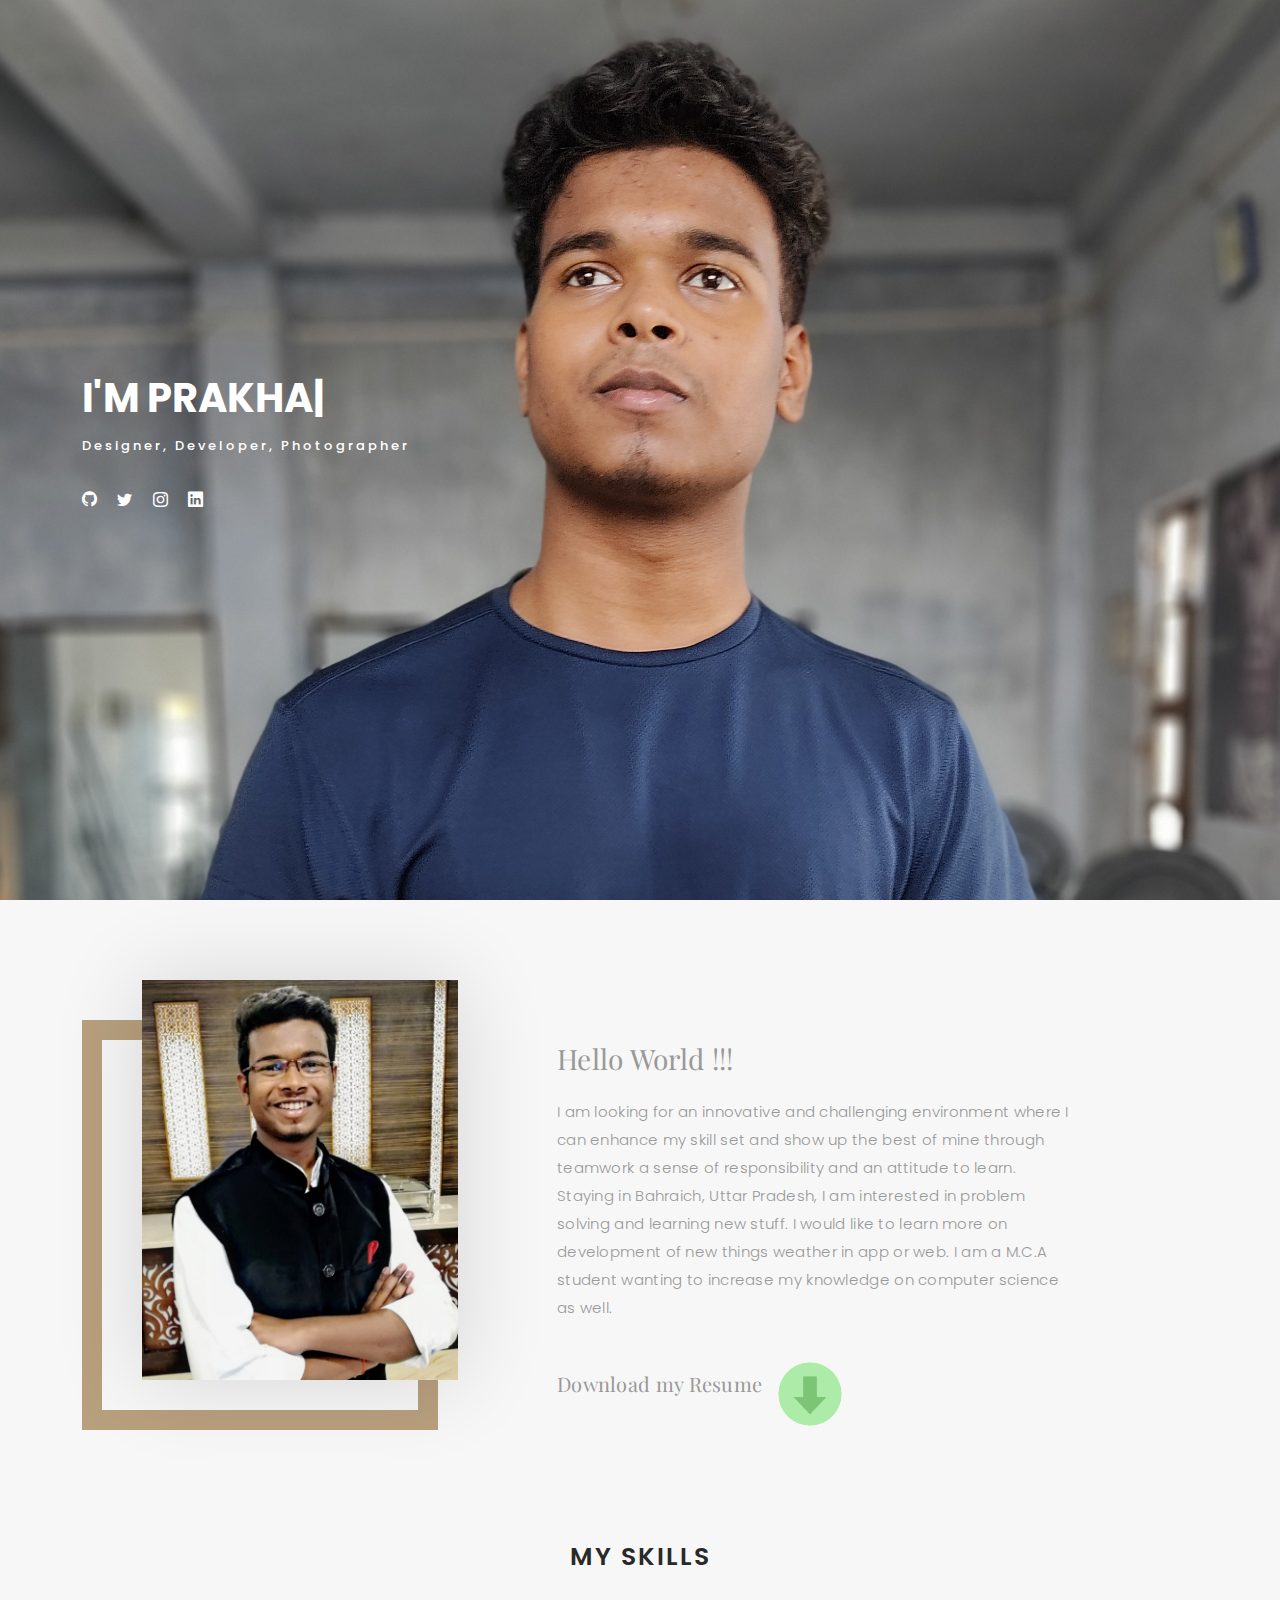
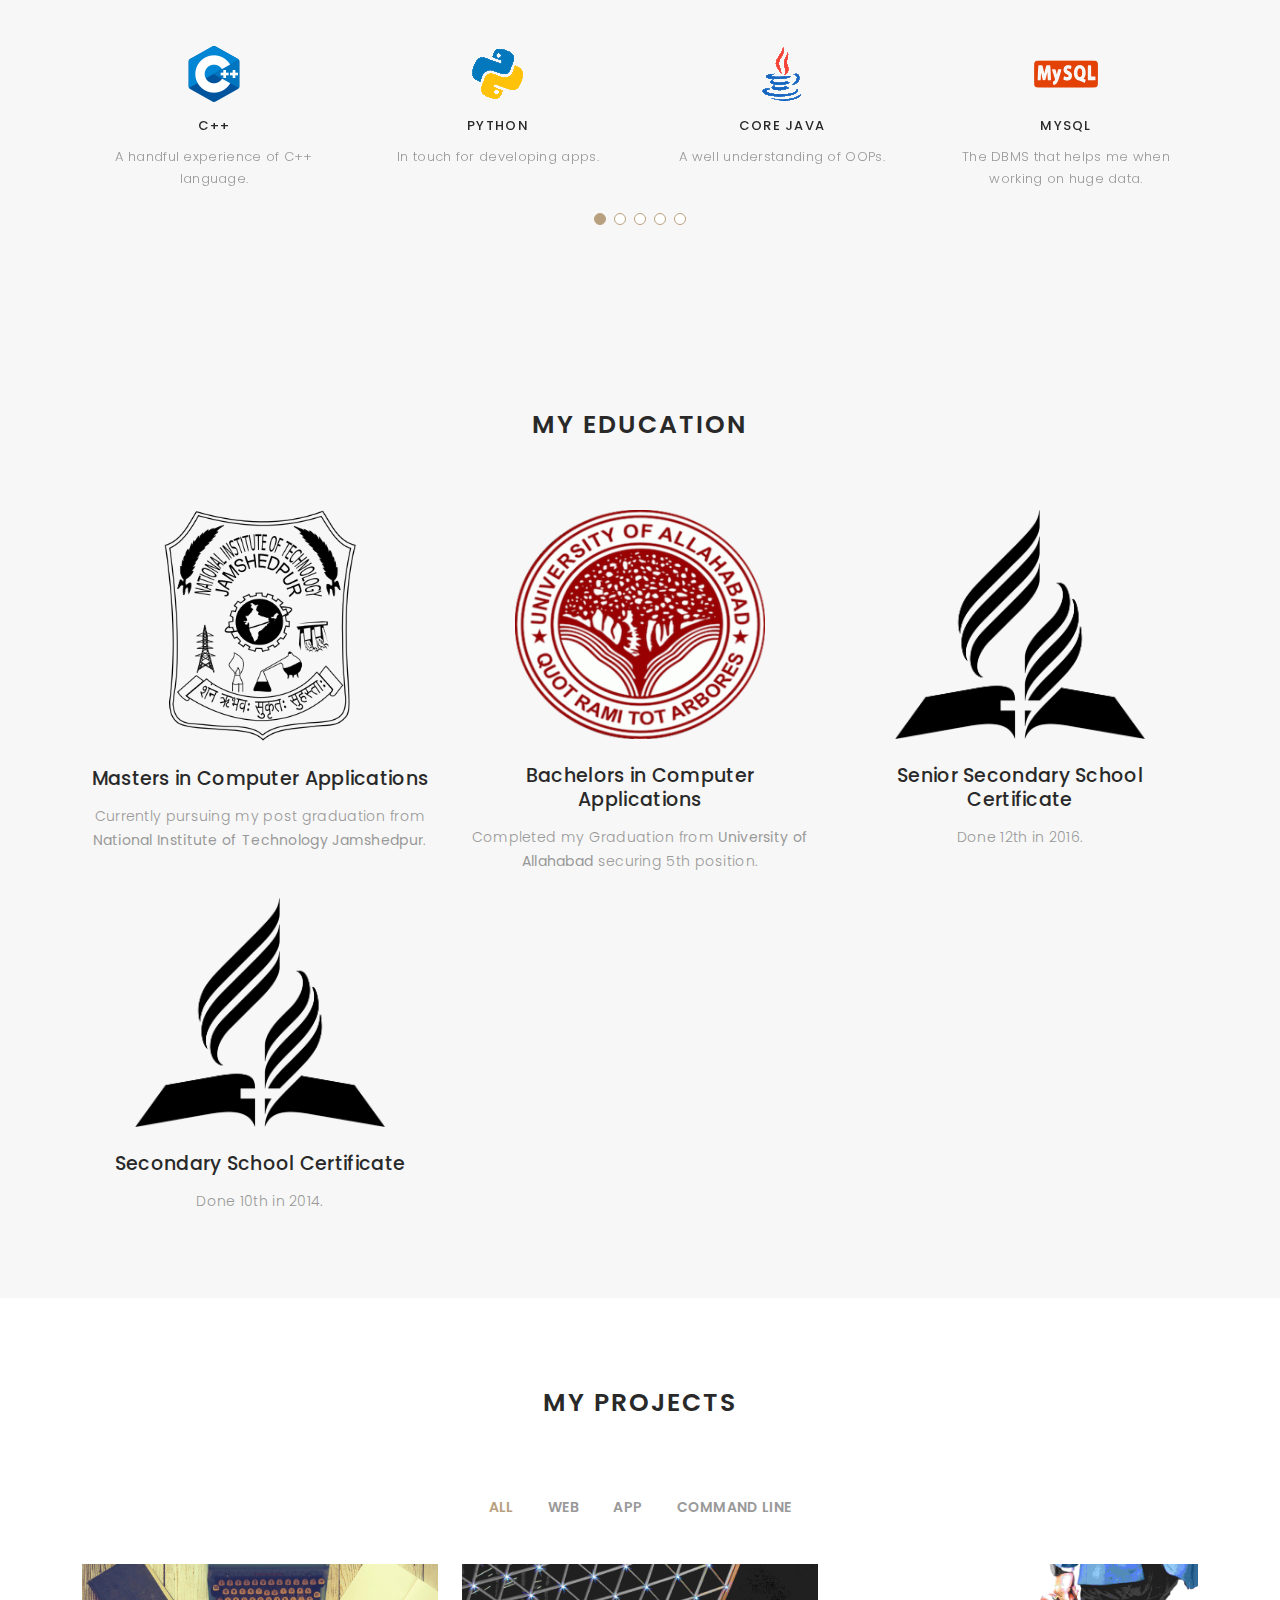
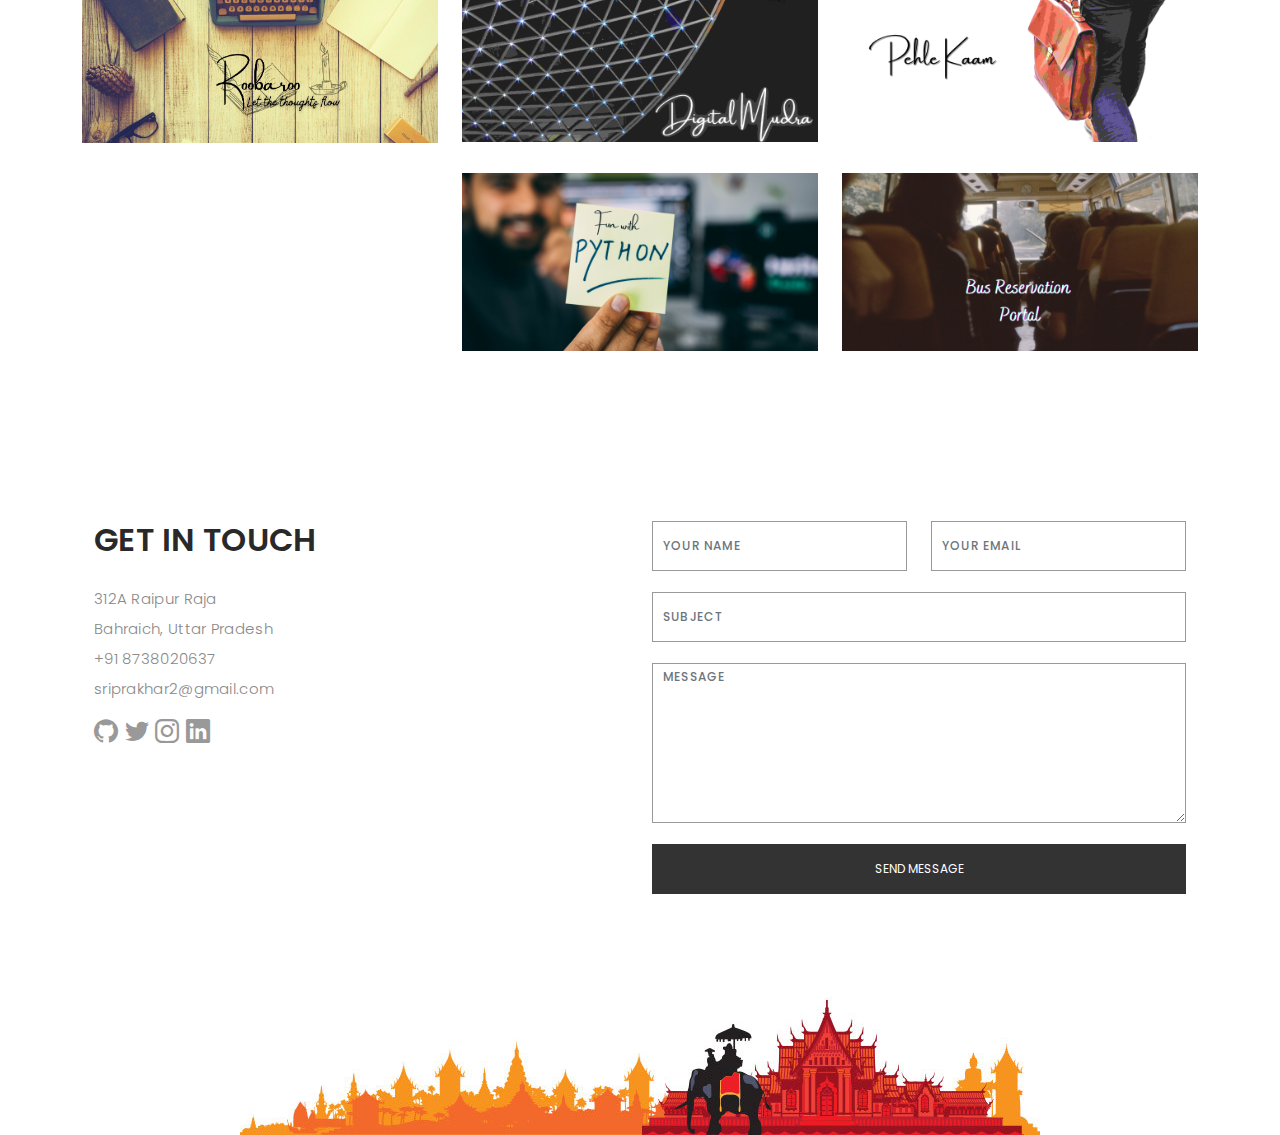
==== docs/index.html @ 26e1d674 "Centered Skills and Education" ====
<!DOCTYPE html>
<html lang="en">

<head>
  <meta charset="utf-8">
  <meta content="width=device-width, initial-scale=1.0" name="viewport">

  <title>amijugjug</title>
  <meta content="" name="description">
  <meta content="" name="keywords">

  <!-- Favicons -->
  <link href="assets/img/home/favicon.png" rel="icon">
  <link href="assets/img/home/apple-touch-icon.png" rel="apple-touch-icon">

  <!-- Google Fonts -->
  <link href="https://fonts.googleapis.com/css?family=Poppins:300,300i,400,400i,500,500i,600,600i,700,700i|Playfair+Display:400,400i,500,500i,600,600i,700,700i,900,900i" rel="stylesheet">

  <!-- Vendor CSS Files -->
  <link href="assets/vendor/bootstrap/css/bootstrap.min.css" rel="stylesheet">
  <link href="assets/vendor/bootstrap-icons/bootstrap-icons.css" rel="stylesheet">
  <link href="assets/vendor/boxicons/css/boxicons.min.css" rel="stylesheet">
  <link href="assets/vendor/glightbox/css/glightbox.min.css" rel="stylesheet">
  <link href="assets/vendor/swiper/swiper-bundle.min.css" rel="stylesheet">

  <!-- Template Main CSS File -->
  <link href="assets/css/style.css" rel="stylesheet">
</head>

<body>

  <!-- ======= Header ======= -->
  <header id="header" class="fixed-top ">
    <div class="container d-flex align-items-center justify-content-between">

      <a href="index.html" class="logo"><img src="assets/img/home/logo.png" alt="" class="img-fluid"></a>
      <!-- Uncomment below if you prefer to use an text logo -->
      <!-- <h1 class="logo"><a href="index.html">Folio</a></h1> -->

      <nav id="navbar" class="navbar">
        <ul>
          <li><a class="nav-link scrollto active" href="#hero">Home</a></li>
          <li><a class="nav-link scrollto" href="#about">About</a></li>
          <li><a class="nav-link  scrollto" href="#journal">Education</a></li>
          <li><a class="nav-link  scrollto" href="#portfolio">Projects</a></li>
          <li><a class="nav-link scrollto" href="#contact">Contact</a></li>
        </ul>
        <i class="bi bi-list mobile-nav-toggle"></i>
      </nav><!-- .navbar -->

    </div>
  </header><!-- End Header -->

  <!-- ======= Hero Section ======= -->
  <div id="hero" class="home">

    <div class="container">
      <div class="hero-content">
        <h1>I'm <span class="typed" data-typed-items="Prakhar,A Designer,A Developer,A Photographer,A Proud Indian"></span></h1>
        <p>Designer, Developer, Photographer</p>

        <ul class="list-unstyled list-social">
          <li><a href="https://github.com/amijugjug"><i class="bi bi-github"></i></a></li>
          <li><a href="https://twitter.com/amijugjug"><i class="bi bi-twitter"></i></a></li>
          <li><a href="https://www.instagram.com/amijugjug/"><i class="bi bi-instagram"></i></a></li>
          <li><a href="https://www.linkedin.com/in/amijugjug/"><i class="bi bi-linkedin"></i></a></li>
        </ul>
      </div>
    </div>
  </div><!-- End Hero -->

  <main id="main">

    <!-- ======= About Section ======= -->
    <div id="about" class="paddsection">
      <div class="container">
        <div class="row justify-content-between">

          <div class="col-lg-4 ">
            <div class="div-img-bg">
              <div class="about-img">
                <img src="assets/img/home/me.jpg" class="img-responsive" alt="me">
              </div>
            </div>
          </div>

          <div class="col-lg-7">
            <div class="about-descr">
              <p class="p-heading">Hello World !!!</p>
              <p class="separator">I am looking for an innovative and challenging environment where I can enhance my skill set and show up the best of mine through teamwork a sense of responsibility and an attitude to learn. Staying in Bahraich, Uttar Pradesh, I am interested in problem solving and learning new stuff. I would like to learn more on development of new things weather in app or web. I am a M.C.A student wanting to increase my knowledge on computer science as well.</p>

              <p class="p-heading" style="font-size: 20px;">
                Download my Resume<img id="dwnld-img" onclick="changeImage()" src="assets/img/home/dwnld.png">
              </p>

            </div>

          </div>

        </div>
      </div>
    </div><!-- End About Section -->

    <!-- ======= Services Section ======= -->
    <div id="services">
      <div class="container">
        <div class="container">
        <div class="section-title text-center">
          <h2>My Skills</h2>
        </div>
      </div>

        <div class="services-slider swiper-container" data-aos="fade-up" data-aos-delay="100">
          <div class="swiper-wrapper">

            <div class="swiper-slide text-center">
              <div class="services-block" >
                <img src="assets/img/techstack/C++.png">
                <span>C++</span>
                <p class="separator">A handful experience of C++ language.</p>
              </div>
            </div><!-- End testimonial item -->

            <div class="swiper-slide text-center">
              <div class="services-block">
                <img src="assets/img/techstack/python.gif">
                <span>Python</span>
                <p class="separator">In touch for developing apps.</p>
              </div>
            </div><!-- End testimonial item -->

            <div class="swiper-slide text-center">
              <div class="services-block">
                <img src="assets/img/techstack/java.gif">
                <span>Core Java</span>
                <p class="separator">A well understanding of OOPs.</p>
              </div>
            </div><!-- End testimonial item -->

            <div class="swiper-slide text-center">
              <div class="services-block">
                <img src="assets/img/techstack/mysql.gif">
                <span>MySQL</span>
                <p class="separator">The DBMS that helps me when working on huge data.</p>
              </div>
            </div><!-- End testimonial item -->

            <div class="swiper-slide text-center">
              <div class="services-block">
                <img src="assets/img/techstack/js.gif">
                <span>JavaScript</span>
                <p class="separator">Currently learning this beast.</p>
              </div>
            </div><!-- End testimonial item -->

          </div>
          <div class="swiper-pagination"></div>
        </div>

      </div>

    </div><!-- End Services Section -->

<!-- ======= Education Section ======= -->
    <div id="journal" class="text-center paddsection">

      <div class="container">
        <div class="section-title text-center">
          <h2>My Education</h2>
        </div>
      </div>

      <div class="container">
        <div class="journal-block">
          <div class="row">

            <div class="col-lg-4 col-md-6">
              <div class="journal-info">
                <img src="assets/img/education/jsr.png" class="img-fluid" alt="img">
                <div class="journal-txt">
                  <h4>Masters in Computer Applications</h4>
                  <p class="separator">Currently pursuing my post graduation from <strong>National Institute of Technology Jamshedpur</strong>.
                  </p>
                </div>
              </div>
            </div>

            <div class="col-lg-4 col-md-6">
              <div class="journal-info">
                <img src="assets/img/education/au.png" class="img-fluid" alt="img">
                <div class="journal-txt">
                  <h4>Bachelors in Computer Applications</h4>
                  <p class="separator">Completed my Graduation from <strong>University of Allahabad</strong> securing 5th position.
                  </p>
                </div>
              </div>
            </div>

            <div class="col-lg-4 col-md-6">
              <div class="journal-info">
                <img src="assets/img/education/sda.png" class="img-fluid" alt="img">
                <div class="journal-txt">
                  <h4>Senior Secondary School Certificate</h4>
                  <p class="separator">Done 12th in 2016.
                  </p>
                </div>
              </div>
            </div>

            <div class="col-lg-4 col-md-6">
              <div class="journal-info">
                <img src="assets/img/education/sda.png" class="img-fluid" alt="img">
                <div class="journal-txt">
                  <h4>Secondary School Certificate</h4>
                  <p class="separator">Done 10th in 2014.
                  </p>
                </div>
              </div>
            </div>

          </div>
        </div>
      </div>

    </div>
  <!-- End Education Section -->

    <!-- ======= Projects Section ======= -->
    <div id="portfolio" class="paddsection">

      <div class="container">
        <div class="section-title text-center">
          <h2>My Projects</h2>
        </div>
      </div>

      <div class="container">

        <div class="row">
          <div class="col-lg-12 d-flex justify-content-center">
            <ul id="portfolio-flters">
              <li data-filter="*" class="filter-active">All</li>
              <li data-filter=".filter-web">Web</li>
              <li data-filter=".filter-app">App</li>
              <li data-filter=".filter-cmd">Command Line</li>
            </ul>
          </div>
        </div>

        <div class="row portfolio-container">

          <div class="col-lg-4 col-md-6 portfolio-item filter-web">
            <img src="assets/img/portfolio/roobaroo.jpg" class="img-fluid" alt="">
            <div class="portfolio-info">
              <h4>Roobaroo-A Blog Website</h4>
              <p>Web</p>
              <a href="assets/img/portfolio/roobaroo.jpg" data-gallery="portfolioGallery" class="portfolio-lightbox preview-link" title="App 1"><i class="bx bx-plus"></i></a>
              <a href="https://github.com/amijugjug/Roobaroo" class="details-link" title="More Details"><i class="bx bx-link"></i></a>
            </div>
          </div>

          <div class="col-lg-4 col-md-6 portfolio-item filter-web">
            <img src="assets/img/portfolio/digitalmudra.jpg" class="img-fluid" alt="">
            <div class="portfolio-info">
              <h4>BlockChain & Cryptocurrency Networks</h4>
              <p>Web</p>
              <a href="assets/img/portfolio/digitalmudra.jpg" data-gallery="portfolioGallery" class="portfolio-lightbox preview-link" title="Web 3"><i class="bx bx-plus"></i></a>
              <a href="https://github.com/amijugjug/Blockchain-Crypto-Full-Stack" class="details-link" title="More Details"><i class="bx bx-link"></i></a>
            </div>
          </div>

          <div class="col-lg-4 col-md-6 portfolio-item filter-app">
            <img src="assets/img/portfolio/pehlekaam.jpg" class="img-fluid" alt="">
            <div class="portfolio-info">
              <h4>Pehle Kaam-A Website Blocker</h4>
              <p>App</p>
              <a href="assets/img/portfolio/pehlekaam.jpg" data-gallery="portfolioGallery" class="portfolio-lightbox preview-link" title="App 2"><i class="bx bx-plus"></i></a>
              <a href="https://github.com/amijugjug/Pehle_kaam" class="details-link" title="More Details"><i class="bx bx-link"></i></a>
            </div>
          </div>

          <div class="col-lg-4 col-md-6 portfolio-item filter-app">
            <img src="assets/img/portfolio/mausam.jpg" class="img-fluid" alt="">
            <div class="portfolio-info">
              <h4>Mausam- A Weather Predction App</h4>
              <p>App</p>
              <a href="assets/img/portfolio/mausam.jpg" data-gallery="portfolioGallery" class="portfolio-lightbox preview-link" title="Card 2"><i class="bx bx-plus"></i></a>
              <a href="https://github.com/amijugjug/Weather-Prediction-App" class="details-link" title="More Details"><i class="bx bx-link"></i></a>
            </div>
          </div>

          <div class="col-lg-4 col-md-6 portfolio-item filter-app">
            <img src="assets/img/portfolio/python.jpg" class="img-fluid" alt="">
            <div class="portfolio-info">
              <h4>Python fun projects</h4>
              <p>App</p>
              <a href="assets/img/portfolio/python.jpg" data-gallery="portfolioGallery" class="portfolio-lightbox preview-link" title="Web 2"><i class="bx bx-plus"></i></a>
              <a href="https://github.com/amijugjug/Fun-with-Python" class="details-link" title="More Details"><i class="bx bx-link"></i></a>
            </div>
          </div>

          <div class="col-lg-4 col-md-6 portfolio-item filter-cmd">
            <img src="assets/img/portfolio/portal.jpg" class="img-fluid" alt="">
            <div class="portfolio-info">
              <h4>Bus Reservation Portal - A prototype</h4>
              <p>Command</p>
              <a href="assets/img/portfolio/portal.jpg" data-gallery="portfolioGallery" class="portfolio-lightbox preview-link" title="App 3"><i class="bx bx-plus"></i></a>
              <a href="https://github.com/amijugjug/BUS-RESERVATION-SYSTEM-USING-CPP-STL" class="details-link" title="More Details"><i class="bx bx-link"></i></a>
            </div>
          </div>

       </div>

      </div>

    </div><!-- End Projects Section -->

    

  <!-- ======= Contact Section ======= -->
    <div id="contact" class="paddsection container ">
      <div class="container">
        <div class="contact-block1">
          <div class="row">
            <div class="col-lg-6">
              <div class="contact-contact">
                <h2 class="mb-30">GET IN TOUCH</h2>
                <ul class="contact-details">
                  <li><span>312A Raipur Raja</span></li>
                  <li><span>Bahraich, Uttar Pradesh</span></li>
                  <li><span>+91 8738020637</span></li>
                  <li><span>sriprakhar2@gmail.com</span></li>
                </ul>
              </div>
              <div id="footer">
                    <div class="socials-media">
                      <ul class="list-unstyled">
                        <li><a href="https://github.com/amijugjug"><i class="bi bi-github"></i></a></li>
                        <li><a href="https://twitter.com/amijugjug"><i class="bi bi-twitter"></i></a></li>
                        <li><a href="https://www.instagram.com/amijugjug/"><i class="bi bi-instagram"></i></a></li>
                        <li><a href="https://www.linkedin.com/in/amijugjug/"><i class="bi bi-linkedin"></i></a></li>
                      </ul>
                  </div>
              </div>  
            </div>
            <div class="col-lg-6">
              <form action="https://formspree.io/f/moqynkjj" method="post" role="form" class="php-email-form">
                <div class="row gy-3">

                  <div class="col-lg-6">
                    <div class="form-group contact-block1">
                      <input type="text" name="name" class="form-control" id="name" placeholder="Your Name" required>
                    </div>
                  </div>

                  <div class="col-lg-6">
                    <div class="form-group">
                      <input type="email" class="form-control" name="email" id="email" placeholder="Your Email" required>
                    </div>
                  </div>

                  <div class="col-lg-12">
                    <div class="form-group">
                      <input type="text" class="form-control" name="subject" id="subject" placeholder="Subject" required>
                    </div>
                  </div>

                  <div class="col-lg-12">
                    <div class="form-group">
                      <textarea class="form-control" name="message" placeholder="Message" required></textarea>
                    </div>
                  </div>

                  <div class="col-lg-12">
                    <div class="loading">Loading</div>
                    <div class="error-message"></div>
                    <div class="sent-message">Your message has been sent. Thank you!</div>
                  </div>

                  <div class="mt-0">
                    <input type="submit" class="btn btn-defeault btn-send" value="Send message">
                  </div>
                </div>
              </form>
            </div>
          </div>
        </div>
      </div>
    </div>
  <!-- End Contact Section -->

  </main><!-- End #main -->

  <!-- ======= Footer ======= -->
  <div class="">
    <img style="display: block; margin-left: auto; margin-right: auto; position:relative;" class="img-fluid " src="assets/img/home/foot.jpg">
  </div>
  <!-- End Footer -->

  <a href="#" class="back-to-top d-flex align-items-center justify-content-center"><i class="bi bi-arrow-up-short"></i></a>

  <!-- Vendor JS Files -->
  <script src="assets/vendor/bootstrap/js/bootstrap.bundle.min.js"></script>
  <script src="assets/vendor/glightbox/js/glightbox.min.js"></script>
  <script src="assets/vendor/isotope-layout/isotope.pkgd.min.js"></script>
  <script src="assets/vendor/php-email-form/validate.js"></script>
  <script src="assets/vendor/swiper/swiper-bundle.min.js"></script>
  <script src="assets/vendor/typed.js/typed.min.js"></script>

  <!-- Template Main JS File -->
  <script src="assets/js/main.js"></script>

</body>

</html>
---- docs/assets/css/style.css ----
/*------------------------------------------------------------
# General
--------------------------------------------------------------*/
body {
  background: #ffffff;
  color: #898989;
  font-family: 'Poppins', helvetica;
  font-size: 15px;
  font-weight: 300;
  line-height: 20px;
  letter-spacing: 0.02em;
  overflow-x: hidden;
  margin: 0 auto;
  padding: 0;
  box-sizing: border-box;
}

h1, h2, h3, h4, h5, h6 {
  margin: 0;
}

h2 {
  color: #292929;
  font-weight: 600;
}

h4 {
  color: #292929;
  font-size: 14px;
  font-weight: 600;
}

a {
  color: #292929;
  text-decoration: none !important;
  transition: all 0.5s ease-in-out 0s;
}

a:hover {
  transition: all 0.5s ease-in-out 0s;
}

p {
  margin: 25px 0;
  padding: 0;
  font-size: 15px;
  color: #999999;
  line-height: 28px;
}

::-moz-selection {
  background: #b8a07e;
  color: #fff;
}

::selection {
  background: #b8a07e;
  color: #fff;
}

.btn {
  background: #333;
  border: medium none;
  border-radius: 0;
  color: #fff;
  font-size: 12px;
  height: 50px;
  line-height: 50px;
  padding: 0 30px;
  text-transform: uppercase;
}

.btn:hover, .btn:focus {
  color: #fff;
}

.padDiv {
  padding: 30px 20px;
}

.section-title {
  margin-bottom: 70px;
}

.section-title h2 {
  font-size: 25px;
  letter-spacing: 2px;
  text-transform: uppercase;
}

.form-control {
  background-color: transparent;
  border: 1px solid #999;
  border-radius: 0;
  color: #999999;
  font-size: 12px;
  font-weight: 500;
  height: 50px;
  letter-spacing: 0.1em;
  padding-left: 10px;
  margin: 0 0 25px 0;
  line-height: 14px;
  text-transform: uppercase;
}

.form-control:focus {
  box-shadow: none;
  outline: 0 none;
}

.paddsection {
  padding-top: 90px;
  padding-bottom: 90px;
}

.paddsections {
  padding-top: 90px;
  padding-bottom: 90px !important;
}

.hvr-shutter-in-horizontal::before {
  background: #333;
}

.hvr-shutter-in-horizontal:hover {
  background: #b8a07e;
}

.mb-30 {
  margin-bottom: 30px;
}

.main-content {
  padding-top: 140px;
}

/*--------------------------------------------------------------
# Back to top button
--------------------------------------------------------------*/
.back-to-top {
  position: fixed;
  visibility: hidden;
  opacity: 0;
  right: 15px;
  bottom: 15px;
  z-index: 996;
  background: #b8a07e;
  width: 40px;
  height: 40px;
  border-radius: 4px;
  transition: all 0.4s;
}

.back-to-top i {
  font-size: 28px;
  color: #fff;
  line-height: 0;
}

.back-to-top:hover {
  background: #c6b398;
  color: #fff;
}

.back-to-top.active {
  visibility: visible;
  opacity: 1;
}

/*--------------------------------------------------------------
# Header
--------------------------------------------------------------*/
#header {
  transition: all 0.5s;
  z-index: 997;
  padding: 15px 0;
  background-color: #fff;
  top: -100%;
  box-shadow: 0px 2px 25px rgba(0, 0, 0, 0.08);
}

#header.header-scrolled, #header.header-inner-pages {
  top: 0;
}

#header .logo {
  font-size: 30px;
  margin: 0;
  padding: 0;
  line-height: 1;
  font-weight: 600;
  letter-spacing: 1px;
  font-family: "Playfair Display", sans-serif;
  font-style: italic;
}

#header .logo a {
  color: #898989;
}

#header .logo img {
  max-height: 40px;
}

@media (max-width: 992px) {
  #header {
    border: 0;
  }
}

/*--------------------------------------------------------------
# Navigation Menu
--------------------------------------------------------------*/
/**
* Desktop Navigation 
*/
.navbar {
  padding: 0;
}

.navbar ul {
  margin: 0;
  padding: 0;
  display: flex;
  list-style: none;
  align-items: center;
}

.navbar li {
  position: relative;
}

.navbar a, .navbar a:focus {
  display: flex;
  align-items: center;
  justify-content: space-between;
  padding: 10px 0 10px 30px;
  font-family: "Poppins", sans-serif;
  font-size: 14px;
  font-weight: 500;
  color: #7e7d7d;
  white-space: nowrap;
  transition: 0.3s;
}

.navbar a i, .navbar a:focus i {
  font-size: 12px;
  line-height: 0;
  margin-left: 5px;
}

.navbar a:hover, .navbar .active, .navbar .active:focus, .navbar li:hover > a {
  color: #b8a07e;
}

.navbar .dropdown ul {
  display: block;
  position: absolute;
  left: 30px;
  top: calc(100% + 30px);
  margin: 0;
  padding: 10px 0;
  z-index: 99;
  opacity: 0;
  visibility: hidden;
  background: #fff;
  box-shadow: 0px 0px 30px rgba(127, 137, 161, 0.25);
  transition: 0.3s;
}

.navbar .dropdown ul li {
  min-width: 200px;
}

.navbar .dropdown ul a {
  padding: 10px 20px;
  font-weight: 400;
}

.navbar .dropdown ul a i {
  font-size: 12px;
}

.navbar .dropdown ul a:hover, .navbar .dropdown ul .active:hover, .navbar .dropdown ul li:hover > a {
  color: #b8a07e;
}

.navbar .dropdown:hover > ul {
  opacity: 1;
  top: 100%;
  visibility: visible;
}

.navbar .dropdown .dropdown ul {
  top: 0;
  left: calc(100% - 30px);
  visibility: hidden;
}

.navbar .dropdown .dropdown:hover > ul {
  opacity: 1;
  top: 0;
  left: 100%;
  visibility: visible;
}

@media (max-width: 1366px) {
  .navbar .dropdown .dropdown ul {
    left: -90%;
  }
  .navbar .dropdown .dropdown:hover > ul {
    left: -100%;
  }
}

/**
* Mobile Navigation 
*/
.mobile-nav-toggle {
  color: #4b4a4a;
  font-size: 28px;
  cursor: pointer;
  display: none;
  line-height: 0;
  transition: 0.5s;
}

.mobile-nav-toggle.bi-x {
  color: #fff;
}

@media (max-width: 991px) {
  .mobile-nav-toggle {
    display: block;
  }
  .navbar ul {
    display: none;
  }
}

.navbar-mobile {
  position: fixed;
  overflow: hidden;
  top: 0;
  right: 0;
  left: 0;
  bottom: 0;
  background: rgba(49, 49, 49, 0.9);
  transition: 0.3s;
}

.navbar-mobile .mobile-nav-toggle {
  position: absolute;
  top: 15px;
  right: 15px;
}

.navbar-mobile ul {
  display: block;
  position: absolute;
  top: 55px;
  right: 15px;
  bottom: 15px;
  left: 15px;
  padding: 10px 0;
  border-radius: 10px;
  background-color: #fff;
  overflow-y: auto;
  transition: 0.3s;
}

.navbar-mobile a {
  padding: 10px 20px;
  font-size: 15px;
  color: #4b4a4a;
}

.navbar-mobile a:hover, .navbar-mobile .active, .navbar-mobile li:hover > a {
  color: #b8a07e;
}

.navbar-mobile .getstarted {
  margin: 15px;
}

.navbar-mobile .dropdown ul {
  position: static;
  display: none;
  margin: 10px 20px;
  padding: 10px 0;
  z-index: 99;
  opacity: 1;
  visibility: visible;
  background: #fff;
  box-shadow: 0px 0px 30px rgba(127, 137, 161, 0.25);
}

.navbar-mobile .dropdown ul li {
  min-width: 200px;
}

.navbar-mobile .dropdown ul a {
  padding: 10px 20px;
}

.navbar-mobile .dropdown ul a i {
  font-size: 12px;
}

.navbar-mobile .dropdown ul a:hover, .navbar-mobile .dropdown ul .active:hover, .navbar-mobile .dropdown ul li:hover > a {
  color: #b8a07e;
}

.navbar-mobile .dropdown > .dropdown-active {
  display: block;
}

/*--------------------------------------------------------------
# Hero
--------------------------------------------------------------*/
#hero {
  background: url("../img/home-bg.jpg") repeat scroll center center/cover;
  height: 100vh;
  width: 100%;
}

#hero .hero-content {
  height: 100vh;
  text-align: left;
  width: 100%;
  display: flex;
  justify-content: center;
  flex-direction: column;
}

.hero-content h1 {
  font-size: 40px;
  font-weight: 700;
  margin-bottom: 10px;
  text-transform: uppercase;
  color: #fff;
}

.hero-content p {
  font-size: 13px;
  letter-spacing: 3px;
  margin-top: 0;
  margin-bottom: 30px;
  text-transform: capitalize;
  color: #fff;
  font-weight: 500;
}

.hero-content .list-social li {
  float: left;
  margin-right: 20px;
}

.hero-content .list-social li i {
  color: #fff;
  font-size: 15px;
}

.hero-content .list-social li i:hover{
  color: #F64C72;
}
/*--------------------------------------------------------------
# Breadcrumbs
--------------------------------------------------------------*/
.breadcrumbs {
  padding: 120px 0 0 0;
  background-color: white;
  min-height: 40px;
}

@media (max-width: 992px) {
  .breadcrumbs {
    padding-top: 100px;
  }
}

.breadcrumbs h2 {
  font-size: 24px;
  font-weight: 300;
  margin: 0;
}

@media (max-width: 992px) {
  .breadcrumbs h2 {
    margin: 0 0 10px 0;
  }
}

.breadcrumbs ol {
  display: flex;
  flex-wrap: wrap;
  list-style: none;
  padding: 0;
  margin: 0;
  font-size: 14px;
}

.breadcrumbs ol li + li {
  padding-left: 10px;
}

.breadcrumbs ol li + li::before {
  display: inline-block;
  padding-right: 10px;
  color: #6c757d;
  content: "/";
}

@media (max-width: 768px) {
  .breadcrumbs .d-flex {
    display: block !important;
  }
  .breadcrumbs ol {
    display: block;
  }
  .breadcrumbs ol li {
    display: inline-block;
  }
}

/*-----------------------------------------------------------------------------------*/
/*  About
/*-----------------------------------------------------------------------------------*/
#about {
  width: 100%;
  height: auto;
  background: #f7f7f7;
  padding-top: 120px;
}

#about .div-img-bg {
  padding-bottom: 30px;
  border: 20px solid #b8a07e;
}

#about .div-img-bg .about-img img {
  width: 100%;
  box-shadow: 0px 0px 85px 0px rgba(0, 0, 0, 0.14);
  margin-top: -60px;
  margin-left: 40px;
  height: 400px;
  -o-object-fit: cover;
  object-fit: cover;
}

#about .about-descr .p-heading {
  font-family: 'Playfair Display', serif;
  font-size: 28px;
  text-align: left;
}

#about .about-descr .separator {
  max-width: 80%;
  margin-bottom: 0;
  text-align: left;
}

/*--------------------------------------------------------------
# Services
--------------------------------------------------------------*/
#services {
  background: #f7f7f7;
  position: relative;
  padding-bottom: 80px;
  align-items: center;

}

.services-block span {
  margin: 10px 0;
  position: relative;
  font-size: 13px;
  color: #292929;
  letter-spacing: 0.1em;
  font-weight: 500;
  text-transform: uppercase;
  display: block;
}

.services-block .separator {
  margin: 0;
  font-size: 13px;
  line-height: 22px;
}

.services-block i {
  font-size: 44px;
  color: #b8a07e;
  line-height: 44px;
}

.services-slider .swiper-pagination {
  margin-top: 30px;
  position: relative;
}

.services-slider .swiper-pagination .swiper-pagination-bullet {
  width: 12px;
  height: 12px;
  background-color: #fff;
  opacity: 1;
  border: 1px solid #b8a07e;
}

.services-slider .swiper-pagination .swiper-pagination-bullet-active {
  background-color: #b8a07e;
}

/*--------------------------------------------------------------
# Portfolio
--------------------------------------------------------------*/
#portfolio {
  position: relative;
  padding-bottom: 50px;
}

#portfolio #portfolio-flters {
  padding: 0;
  margin: 0 auto 35px auto;
  list-style: none;
  text-align: center;
  border-radius: 50px;
  padding: 2px 15px;
}

#portfolio #portfolio-flters li {
  cursor: pointer;
  display: inline-block;
  padding: 10px 15px 8px 15px;
  font-size: 14px;
  font-weight: 600;
  line-height: 1;
  text-transform: uppercase;
  color: #999999;
  margin-bottom: 5px;
  transition: all 0.3s ease-in-out;
}

#portfolio #portfolio-flters li:hover, #portfolio #portfolio-flters li.filter-active {
  color: #b8a07e;
}

#portfolio #portfolio-flters li:last-child {
  margin-right: 0;
}

#portfolio .portfolio-item {
  margin-bottom: 30px;
}

#portfolio .portfolio-item .portfolio-info {
  opacity: 0;
  position: absolute;
  left: 30px;
  right: 30px;
  bottom: 0;
  z-index: 3;
  transition: all ease-in-out 0.3s;
  background: rgba(255, 255, 255, 0.9);
  padding: 15px;
}

#portfolio .portfolio-item .portfolio-info h4 {
  font-size: 18px;
  color: #666;
  font-weight: 600;
  margin-bottom: 10px;
}

#portfolio .portfolio-item .portfolio-info p {
  color: #999;
  font-size: 14px;
  margin: 0;
  padding: 0;
}

#portfolio .portfolio-item .portfolio-info .preview-link, #portfolio .portfolio-item .portfolio-info .details-link {
  position: absolute;
  right: 40px;
  font-size: 24px;
  top: calc(50% - 18px);
  color: #b8a07e;
}

#portfolio .portfolio-item .portfolio-info .preview-link:hover, #portfolio .portfolio-item .portfolio-info .details-link:hover {
  color: #cab89f;
}

#portfolio .portfolio-item .portfolio-info .details-link {
  right: 10px;
}

#portfolio .portfolio-item:hover .portfolio-info {
  opacity: 1;
  bottom: 20px;
}

/*--------------------------------------------------------------
# Portfolio Details
--------------------------------------------------------------*/
.portfolio-details {
  padding-top: 40px;
}

.portfolio-details .portfolio-details-slider img {
  width: 100%;
}

.portfolio-details .portfolio-details-slider .swiper-pagination {
  margin-top: 20px;
  position: relative;
}

.portfolio-details .portfolio-details-slider .swiper-pagination .swiper-pagination-bullet {
  width: 12px;
  height: 12px;
  background-color: #fff;
  opacity: 1;
  border: 1px solid #b8a07e;
}

.portfolio-details .portfolio-details-slider .swiper-pagination .swiper-pagination-bullet-active {
  background-color: #b8a07e;
}

.portfolio-details .portfolio-info {
  padding: 30px;
  box-shadow: 0px 0 30px rgba(75, 74, 74, 0.08);
}

.portfolio-details .portfolio-info h3 {
  font-size: 22px;
  font-weight: 700;
  margin-bottom: 20px;
  padding-bottom: 20px;
  border-bottom: 1px solid #eee;
}

.portfolio-details .portfolio-info ul {
  list-style: none;
  padding: 0;
  font-size: 15px;
}

.portfolio-details .portfolio-info ul li + li {
  margin-top: 10px;
}

.portfolio-details .portfolio-description {
  padding-top: 30px;
}

.portfolio-details .portfolio-description h2 {
  font-size: 26px;
  font-weight: 700;
  margin-bottom: 20px;
}

.portfolio-details .portfolio-description p {
  padding: 0;
}

/*--------------------------------------------------------------
# Journal
--------------------------------------------------------------*/
#journal, #journal-blog {
  height: auto;
  width: 100%;
  background: #f7f7f7;
  padding-bottom: 60px;
  position: relative;
}

#journal-blog {
  background: #fff;
  padding-bottom: 30px;
}

#journal .journal-block {
  display: inline-block;
  height: auto;
  width: 100%;
}

#journal .journal-block .journal-info {
  position: relative;
}

.journal-block .journal-info img {
  max-width: 70%;
}

.journal-block .journal-info .journal-txt {
  padding: 25px 0px;
  position: relative;
}

.journal-block .journal-info .journal-txt h4 {
  display: block;
  font-size: 19px;
  line-height: 24px;
  margin: 0 0 13px 0;
  font-weight: 500;
  color: #292929;
  transition: all 0.5s ease-in-out 0s;
}

.journal-block .journal-info .journal-txt h4:hover {
  color: #b8a07e;
  transition: all 0.5s ease-in-out 0s;
}

.journal-block .journal-info .journal-txt p {
  margin: 0;
  font-size: 14px;
  line-height: 24px;
}

/*--------------------------------------------------------------
# Journal
--------------------------------------------------------------*/
#contact {
  height: auto;
  width: 100%;
}

.contact-details {
  list-style: none;
  margin: 0;
  padding: 0;
}

.contact-details li {
  padding-bottom: 10px;
}

#contact input, #contact textarea {
  width: 100%;
  margin-bottom: 5px;
}

#contact textarea {
  min-height: 160px;
}

.php-email-form .error-message {
  display: none;
  color: #fff;
  background: #ed3c0d;
  text-align: left;
  padding: 15px;
  margin-bottom: 15px;
  font-weight: 600;
}

.php-email-form .error-message br + br {
  margin-top: 25px;
}

.php-email-form .sent-message {
  display: none;
  color: #fff;
  background: #18d26e;
  text-align: center;
  padding: 15px;
  font-weight: 600;
  margin-bottom: 15px;
}

.php-email-form .loading {
  display: none;
  background: #fff;
  text-align: center;
  padding: 15px;
  margin-bottom: 15px;
}

.php-email-form .loading:before {
  content: "";
  display: inline-block;
  border-radius: 50%;
  width: 24px;
  height: 24px;
  margin: 0 10px -6px 0;
  border: 3px solid #18d26e;
  border-top-color: #eee;
  -webkit-animation: animate-loading 1s linear infinite;
  animation: animate-loading 1s linear infinite;
}

@-webkit-keyframes animate-loading {
  0% {
    transform: rotate(0deg);
  }
  100% {
    transform: rotate(360deg);
  }
}

@keyframes animate-loading {
  0% {
    transform: rotate(0deg);
  }
  100% {
    transform: rotate(360deg);
  }
}

/*--------------------------------------------------------------
# Blog
--------------------------------------------------------------*/
/*  Navbar fixd page */
.subpage-nav {
  display: block !important;
}

/*-----------------------------------------------------------------------------------*/
/*  /* Single page */
/*-----------------------------------------------------------------------------------*/
#journal-blog {
  padding-top: 140px;
}

/* main content */
.main-content {
  background: #f7f7f7;
}

.main-content .container-main {
  display: inline-block;
  width: 100%;
}

.main-content .container-main .block-main {
  margin-bottom: 30px;
  overflow: hidden;
}

.container-main .block-main .content-main {
  background: #fff none repeat scroll 0 0;
  display: inline-block;
  width: 100%;
}

.journal-txt h4 a {
  display: block;
  font-size: 19px;
  line-height: 24px;
  margin: 0 0 13px 0;
  font-weight: 500;
  color: #292929;
  transition: all 0.5s ease-in-out 0s;
}

.journal-txt h4 a:hover {
  color: #b8a07e;
  transition: all 0.5s ease-in-out 0s;
}

.post-meta ul li {
  font-size: 12px;
  font-weight: normal;
  margin-left: 8px;
  margin-right: 8px;
  text-transform: capitalize;
  display: inline-block;
  float: none;
}

.content-main .post-meta a {
  color: #a2a2a2;
  margin-left: 5px;
}

/* Commonts */
.comments {
  background: #fff;
}

.entry-comments h6 {
  margin-right: 10px;
  font-size: 13px;
  letter-spacing: 0.1em;
  font-weight: 500;
}

.entry-comments-item {
  margin-top: 40px;
  padding-bottom: 40px;
  border-bottom: 1px solid #f2f2f2;
}

.entry-comments-avatar {
  position: absolute;
  display: block;
  border-radius: 50%;
  width: 60px;
  height: 60px;
}

.entry-comments-body {
  padding-left: 86px;
}

.entry-comments-author {
  margin-right: 10px;
  font-size: 13px;
  color: #292929;
  letter-spacing: 0.1em;
  font-weight: 500;
}

.rep {
  font-size: 13px;
  color: #292929;
  letter-spacing: 0.1em;
  font-weight: 500;
  text-transform: capitalize;
}

.entry-comments span a {
  font-size: 13px;
  color: #999;
}

.entry-comments-reply {
  padding-left: 10%;
}

/* Commonts form */
.cmt {
  background: #fff;
}

blockquote {
  padding: 40px;
  background-color: #f2f2f2;
  margin: 30px 0;
  border: none;
  border-left: 4px solid #b8a07e;
}

/*--------------------------------------------------------------
# Footer
--------------------------------------------------------------*/
#footer {
  background: #ffffff;
  padding-top: 10px;
  padding-bottom: 50px;
}

#footer .socials-media {
  width: 100%;
}

#footer .socials-media ul {
  display: inline;
  float: none;
  margin: 0 0 20px 0;
}

#footer .socials-media ul li {
  margin-right: 0;
  margin-left: 0;
  float: none;
  display: inline-block;/*
  float: left;
  margin-left: 10px;
  margin-right: 10px;*/
}

#footer .socials-media ul li a {
  font-size: 24px;
  color: #999;
  letter-spacing: 0.1em;
  font-weight: 500;
  background: transparent;
  text-transform: uppercase;
  transition: all 0.5s ease-in-out 0s;
}

#footer .socials-media ul li a:hover {
  color: #F64C72;
  transition: all 0.5s ease-in-out 0s;
}

#footer p {
  font-size: 12px;
  letter-spacing: 0.1em;
  font-weight: 500;
  margin-top: 0;
  text-transform: uppercase;
}

.credits {
  font-size: 13px;
}

/** Width between 1200x to 0
 *  ~~~~~~~~~~~~~~~~~~~~~~~~~~~~~~~~~~~~
 */
/** Width between 992px to 1199px
 *  ~~~~~~~~~~~~~~~~~~~~~~~~~~~~~~~~~~~~
 */
/** Width between 768px to 991px
 *  ~~~~~~~~~~~~~~~~~~~~~~~~~~~~~~~~~~~~
 */
@media (min-width: 768px) and (max-width: 991px) {
  /* Navbar */
  nav {
    padding: 10px 15px;
  }
  .nav-menu {
    margin-top: 40px;
    display: none;
    float: none;
    width: 100%;
  }
  .nav-menu li {
    float: none;
    width: 100%;
    text-align: center;
    border-top: 1px solid #f7f7f7;
    line-height: 45px;
    margin-left: 0;
    padding-top: 10px;
    padding-bottom: 10px;
  }
  .responsive {
    float: right;
    padding-top: 15px;
    display: block;
  }
  /* About */
  .head-info .header-content .cmaster h1 {
    font-size: 32px;
  }
  #about .div-img-bg {
    padding: 0;
  }
  #about .div-img-bg .about-img img {
    margin-top: 0%;
    margin-left: calc(0% - 0px);
  }
  #about .about-descr .p-heading {
    font-size: 20px;
  }
  #about .about-descr .separator {
    max-width: 100%;
    margin-bottom: 0;
  }
  /* portfolio */
  #portfolio .portfolio-list .nav li {
    float: none;
    margin: 20px;
    display: inline-block;
  }
  /* journal */
  #journal .journal-block .journal-info {
    margin-bottom: 30px;
  }
  /* Contact */
  .contact-contact {
    margin-bottom: 30px;
  }
}

/** Width between 767px to 0
 *  ~~~~~~~~~~~~~~~~~~~~~~~~~~~~~~~~~~~~
 */
@media (max-width: 767px) {
  /* Navbar */
  nav {
    padding: 20px 15px;
  }
  .nav-menu {
    margin-top: 40px;
    display: none;
    float: none;
    width: 100%;
  }
  .nav-menu li {
    float: none;
    width: 100%;
    text-align: center;
    border-top: 1px solid #f7f7f7;
    line-height: 45px;
    margin-left: 0;
    padding-top: 10px;
    padding-bottom: 10px;
  }
  .responsive {
    float: right;
    padding-top: 15px;
    display: block;
  }
  /* About */
  .head-info .header-content h1 {
    font-size: 32px;
  }
  #about .div-img-bg {
    padding: 0;
  }
  #about .div-img-bg .about-img img {
    margin-top: 0%;
    margin-left: calc(0% - 0px);
  }
  #about .about-descr .p-heading {
    font-size: 20px;
  }
  #about .about-descr .separator {
    max-width: 100%;
    margin-bottom: 0;
  }
  /* portfolio */
  #portfolio .portfolio-list .nav li {
    float: none;
    margin: 20px;
    display: inline-block;
  }
  /* journal */
  #journal .journal-block .journal-info {
    margin-bottom: 30px;
  }
  /* Contact */
  .contact-contact {
    margin-bottom: 30px;
  }
  /* Footer */
  #footer .socials-media ul li {
    margin-right: 0;
    margin-left: 0;
    float: none;
    display: inline-block;
  }
}

/** Width between 600px to 0
 *  ~~~~~~~~~~~~~~~~~~~~~~~~~~~~~~~~~~~~
 */
@media (max-width: 600px) {
  /* Navbar */
  nav {
    padding: 20px 15px;
  }
  .nav-menu {
    margin-top: 40px;
    display: none;
    float: none;
    width: 100%;
  }
  .nav-menu li {
    float: none;
    width: 100%;
    text-align: center;
    border-top: 1px solid #f7f7f7;
    line-height: 45px;
    margin-left: 0;
    padding-top: 10px;
    padding-bottom: 10px;
  }
  .responsive {
    float: right;
    padding-top: 15px;
    display: block;
  }
  /* About */
  .head-info .header-content h1 {
    font-size: 32px;
  }
  #about .div-img-bg {
    padding: 0;
  }
  #about .div-img-bg .about-img img {
    margin-top: 0%;
    margin-left: calc(0% - 0px);
  }
  #about .about-descr .p-heading {
    font-size: 20px;
  }
  #about .about-descr .separator {
    max-width: 100%;
    margin-bottom: 0;
  }
  /* portfolio */
  #portfolio .portfolio-list .nav li {
    float: none;
    margin: 10px;
    display: inline-block;
  }
  /* journal */
  #journal .journal-block .journal-info {
    margin-bottom: 30px;
  }
  /* Contact */
  .contact-contact {
    margin-bottom: 30px;
  }
  /* Footer */
  #footer .socials-media ul li {
    margin-right: 0;
    margin-left: 0;
    float: none;
    display: inline-block;
  }
}

/** Width between 480px to 0
 *  ~~~~~~~~~~~~~~~~~~~~~~~~~~~~~~~~~~~~
 */
@media (max-width: 480px) {
  /* Navbar */
  nav {
    padding: 20px 15px;
  }
  .nav-menu {
    margin-top: 40px;
    display: none;
    float: none;
    width: 100%;
  }
  .nav-menu li {
    float: none;
    width: 100%;
    text-align: center;
    border-top: 1px solid #f7f7f7;
    line-height: 45px;
    margin-left: 0;
    padding-top: 10px;
    padding-bottom: 10px;
  }
  .responsive {
    float: right;
    padding-top: 15px;
    display: block;
  }
  /* About */
  .head-info .header-content h1 {
    font-size: 32px;
  }
  #about .div-img-bg {
    padding: 0;
  }
  #about .div-img-bg .about-img img {
    margin-top: 0%;
    margin-left: calc(0% - 0px);
  }
  #about .about-descr .p-heading {
    font-size: 20px;
  }
  #about .about-descr .separator {
    max-width: 100%;
    margin-bottom: 0;
  }
  /* portfolio */
  #portfolio .portfolio-list .nav li {
    float: none;
    margin: 20px;
  }
  /* journal */
  #journal .journal-block .journal-info {
    margin-bottom: 30px;
  }
  /* Contact */
  .contact-contact {
    margin-bottom: 30px;
  }
  /* Footer */
  #footer .socials-media ul li {
    margin-right: 0;
    margin-left: 0;
    float: none;
    display: inline-block;
  }
}

/** Width between 320px to 0
 *  ~~~~~~~~~~~~~~~~~~~~~~~~~~~~~~~~~~~~
 */
@media (max-width: 320px) {
  /* Navbar */
  nav {
    padding: 20px 15px;
  }
  .nav-menu {
    margin-top: 40px;
    display: none;
    float: none;
    width: 100%;
  }
  .nav-menu li {
    float: none;
    width: 100%;
    text-align: center;
    border-top: 1px solid #f7f7f7;
    line-height: 45px;
    margin-left: 0;
    padding-top: 10px;
    padding-bottom: 10px;
  }
  .responsive {
    float: right;
    padding-top: 15px;
    display: block;
  }
  /* About */
  .head-info .header-content h1 {
    font-size: 32px;
  }
  #about .div-img-bg {
    padding: 0;
  }
  #about .div-img-bg .about-img img {
    margin-top: 0%;
    margin-left: calc(0% - 0px);
  }
  #about .about-descr .p-heading {
    font-size: 20px;
  }
  #about .about-descr .separator {
    max-width: 100%;
    margin-bottom: 0;
  }
  /* portfolio */
  #portfolio .portfolio-list .nav li {
    float: none;
    margin: 20px;
  }
  /* journal */
  #journal .journal-block .journal-info {
    margin-bottom: 30px;
  }
  /* Contact */
  .contact-contact {
    margin-bottom: 30px;
  }
  /* Footer */
  .socials-media ul li {
    margin-right: 0;
    margin-left: 0;
    float: none;
    display: inline-block;
  }
  /* Single page */
  .entry-comments-body span {
    display: inline-block;
    margin-right: 0;
  }
}
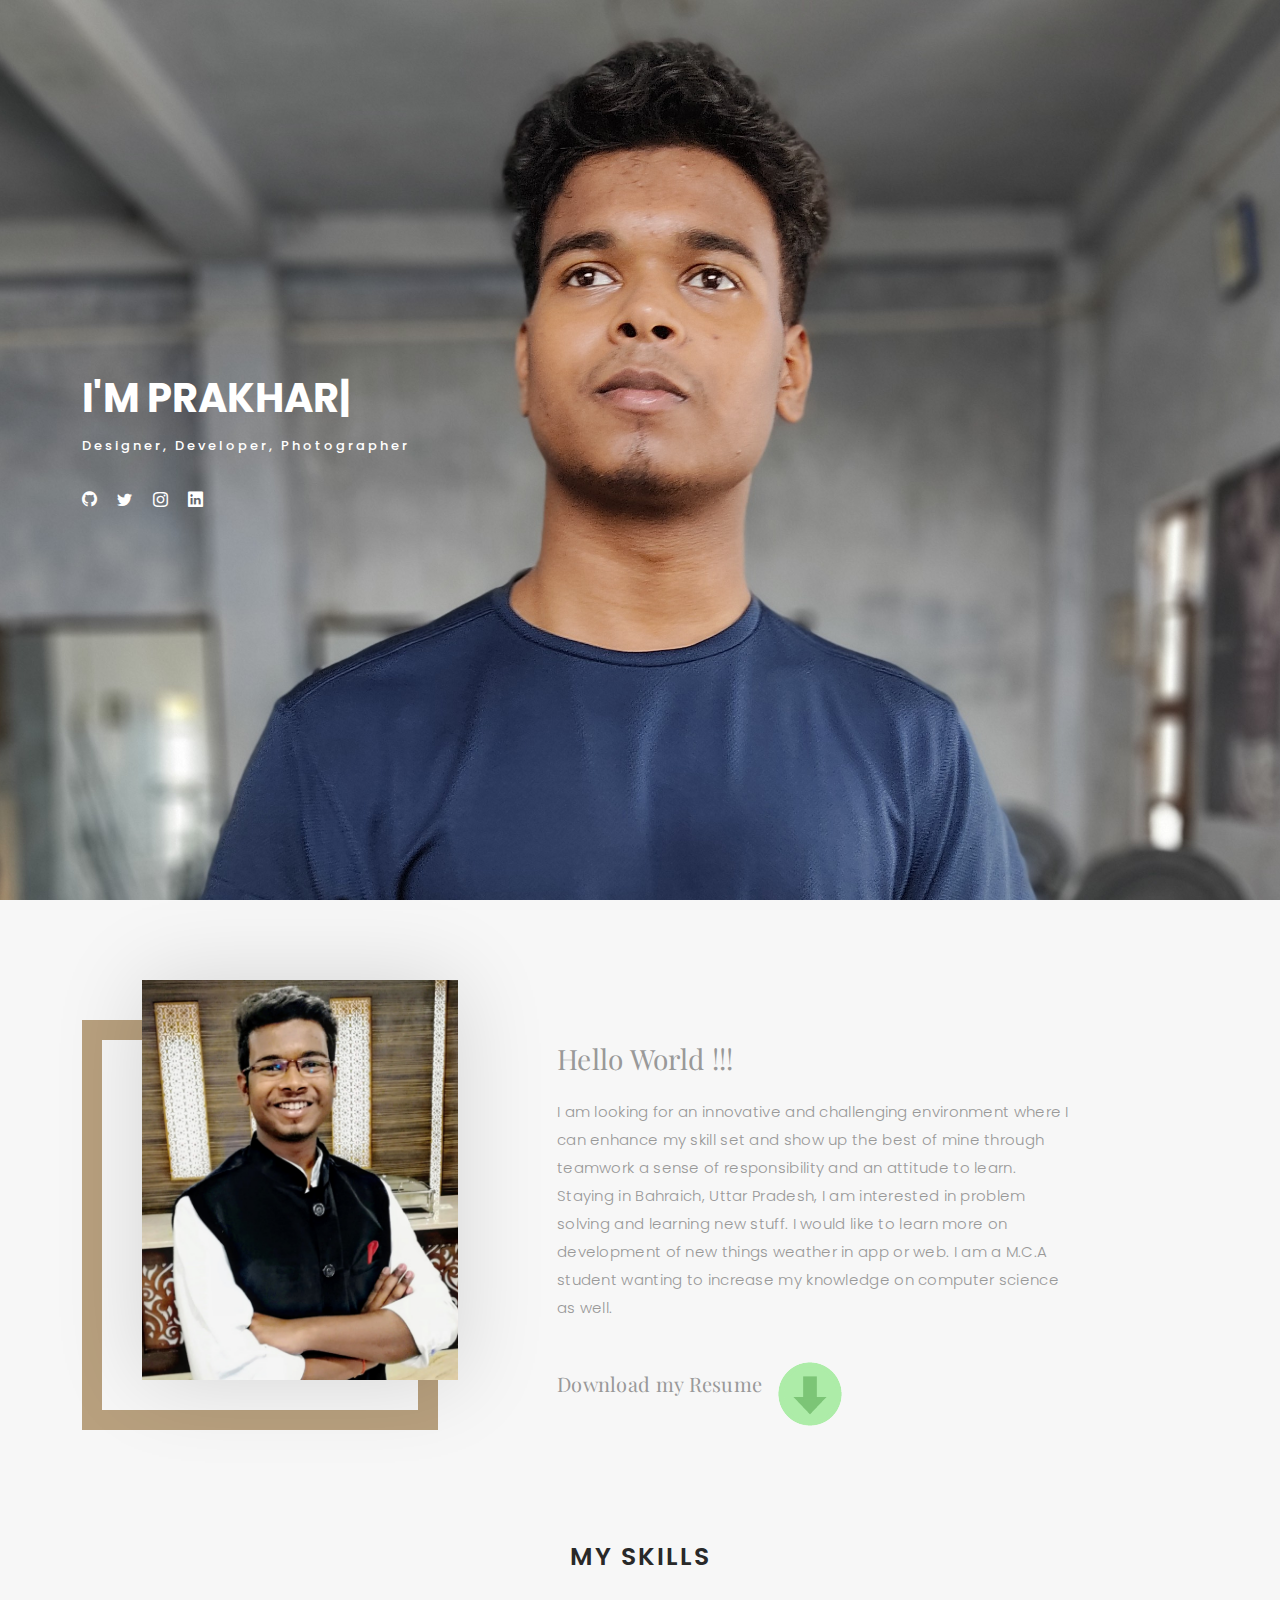
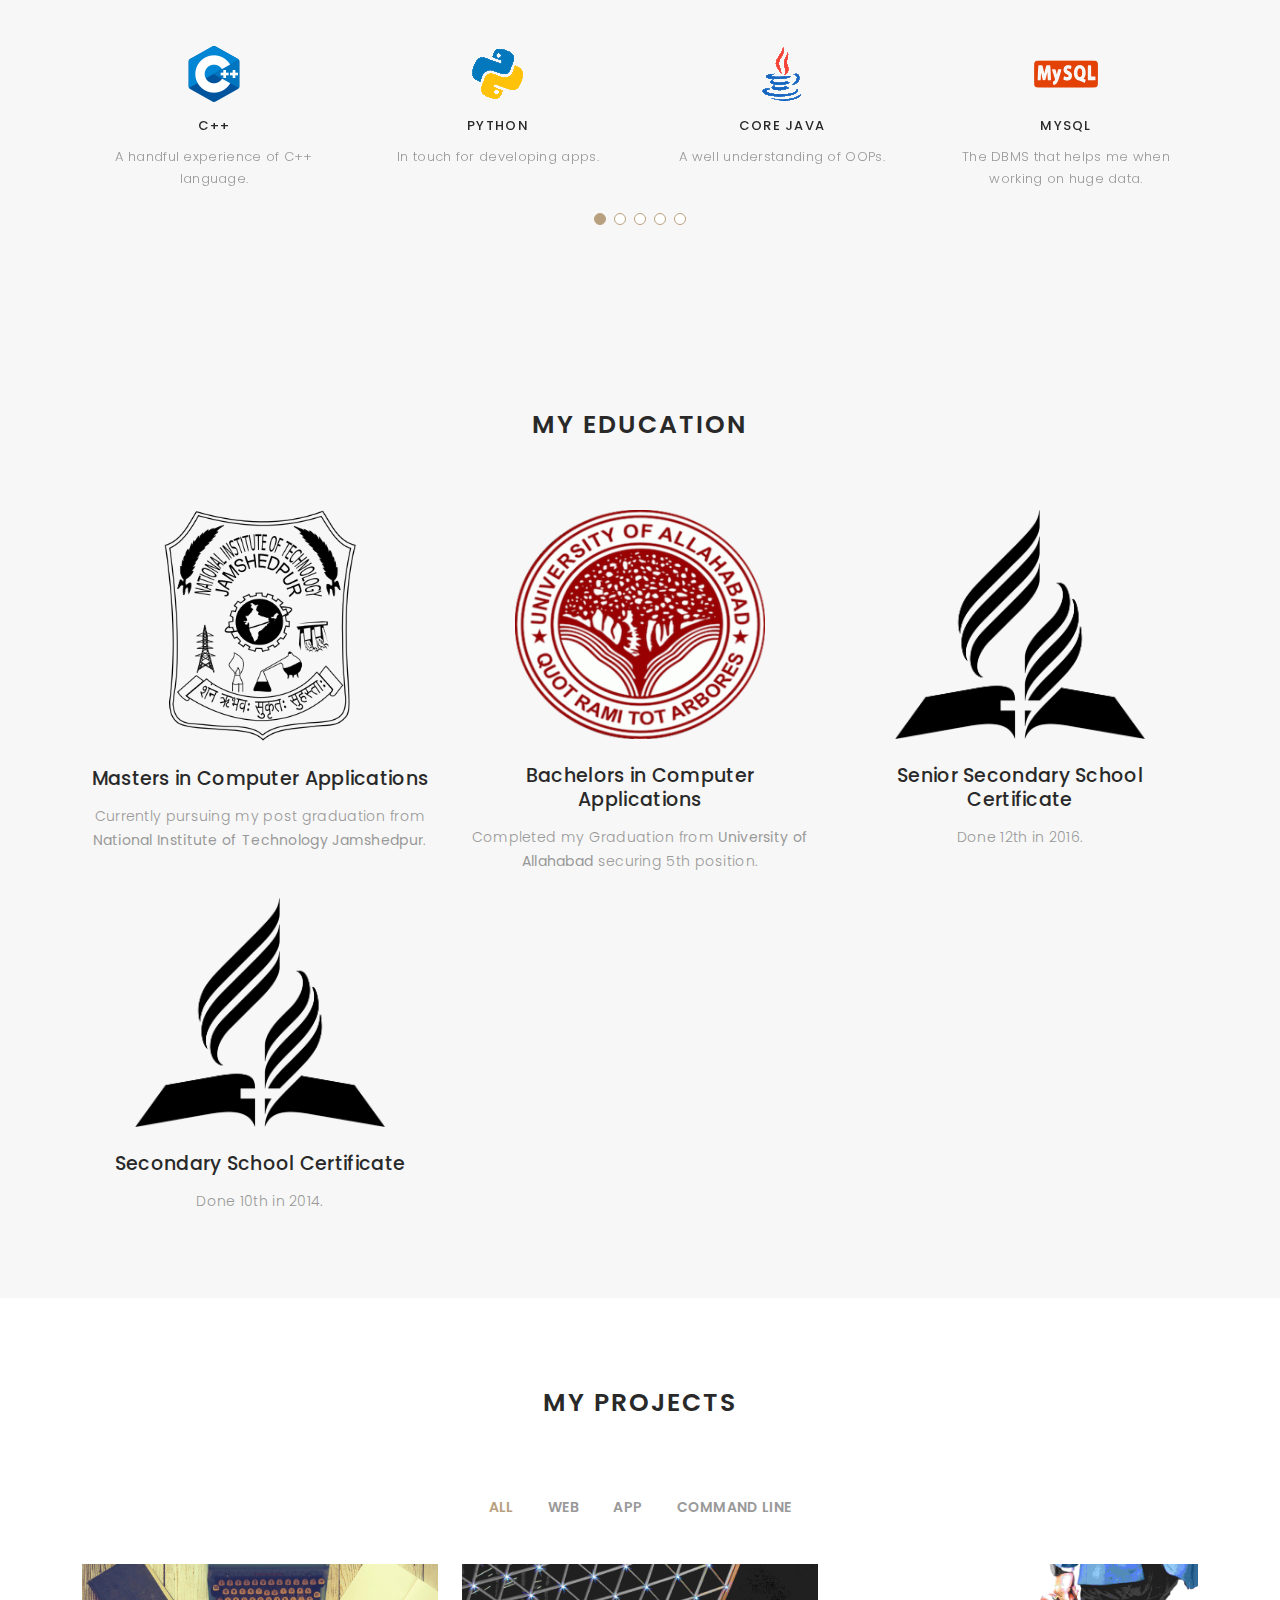
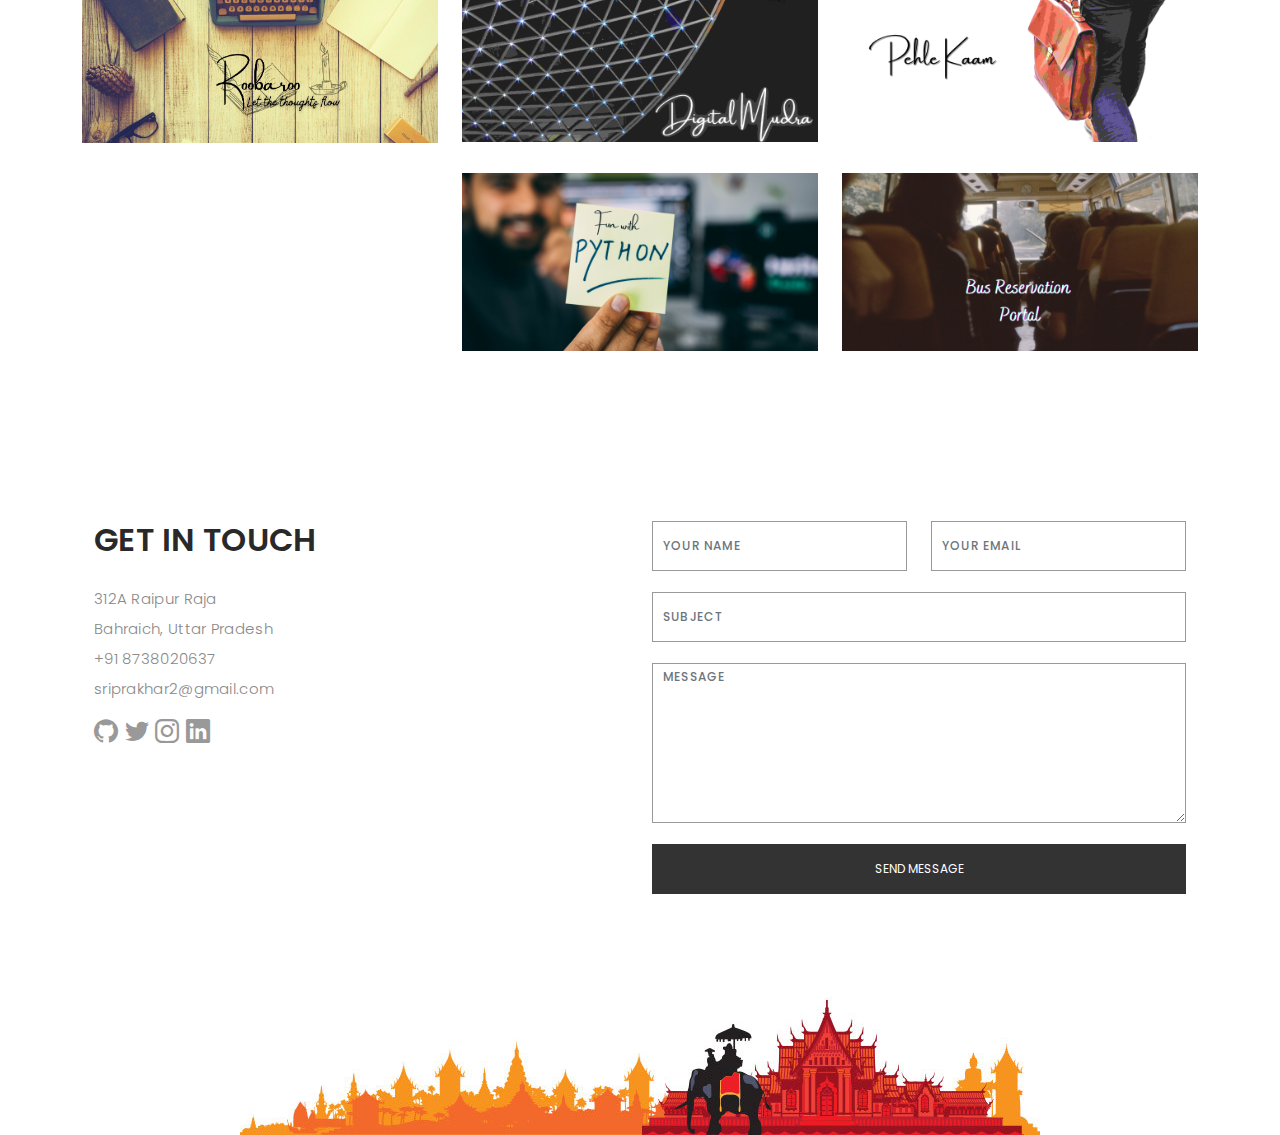
==== commit 9985d34b: "PHP used" ====
--- a/docs/index.html
+++ b/docs/index.html
@@ -344,7 +344,8 @@
               </div>  
             </div>
             <div class="col-lg-6">
-              <form action="https://formspree.io/f/moqynkjj" method="post" role="form" class="php-email-form">
+              <!--https://formspree.io/f/moqynkjj-->
+              <form action="forms/contact.php" method="post" role="form" class="php-email-form">
                 <div class="row gy-3">
 
                   <div class="col-lg-6">
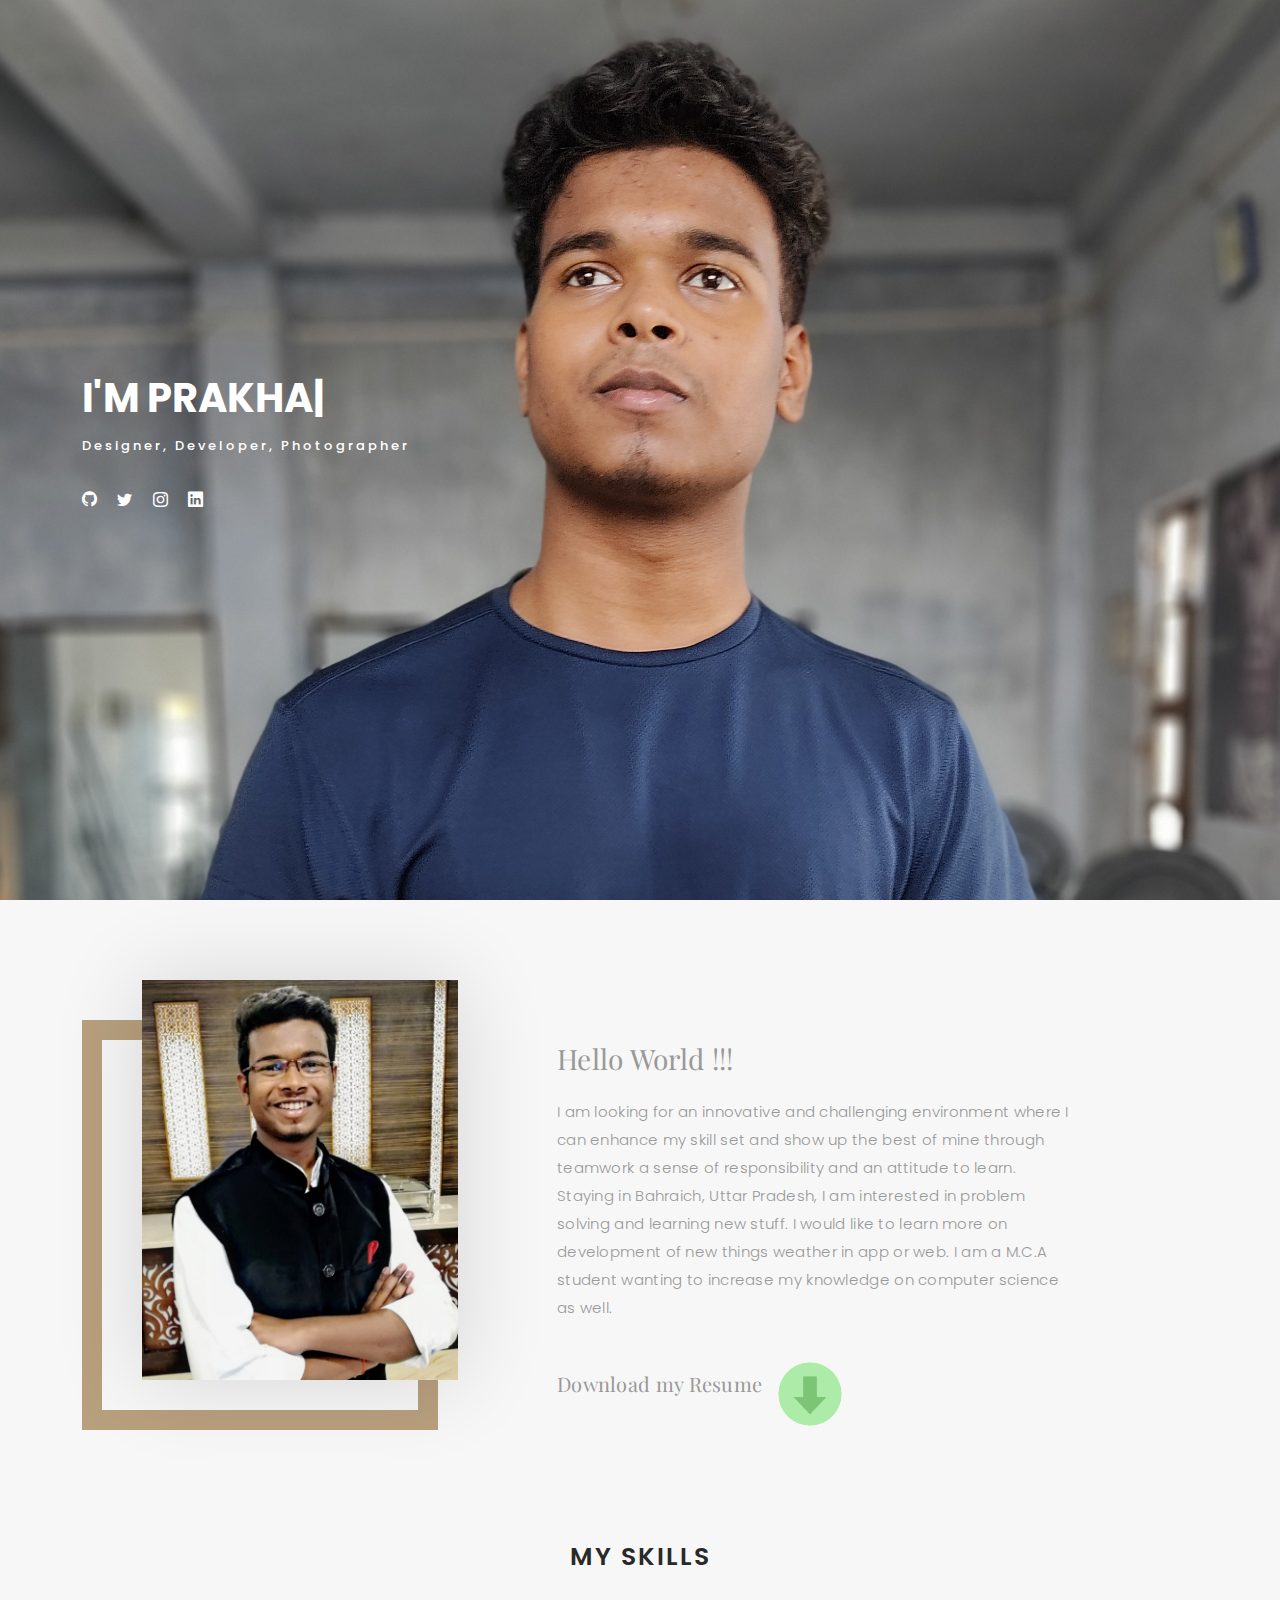
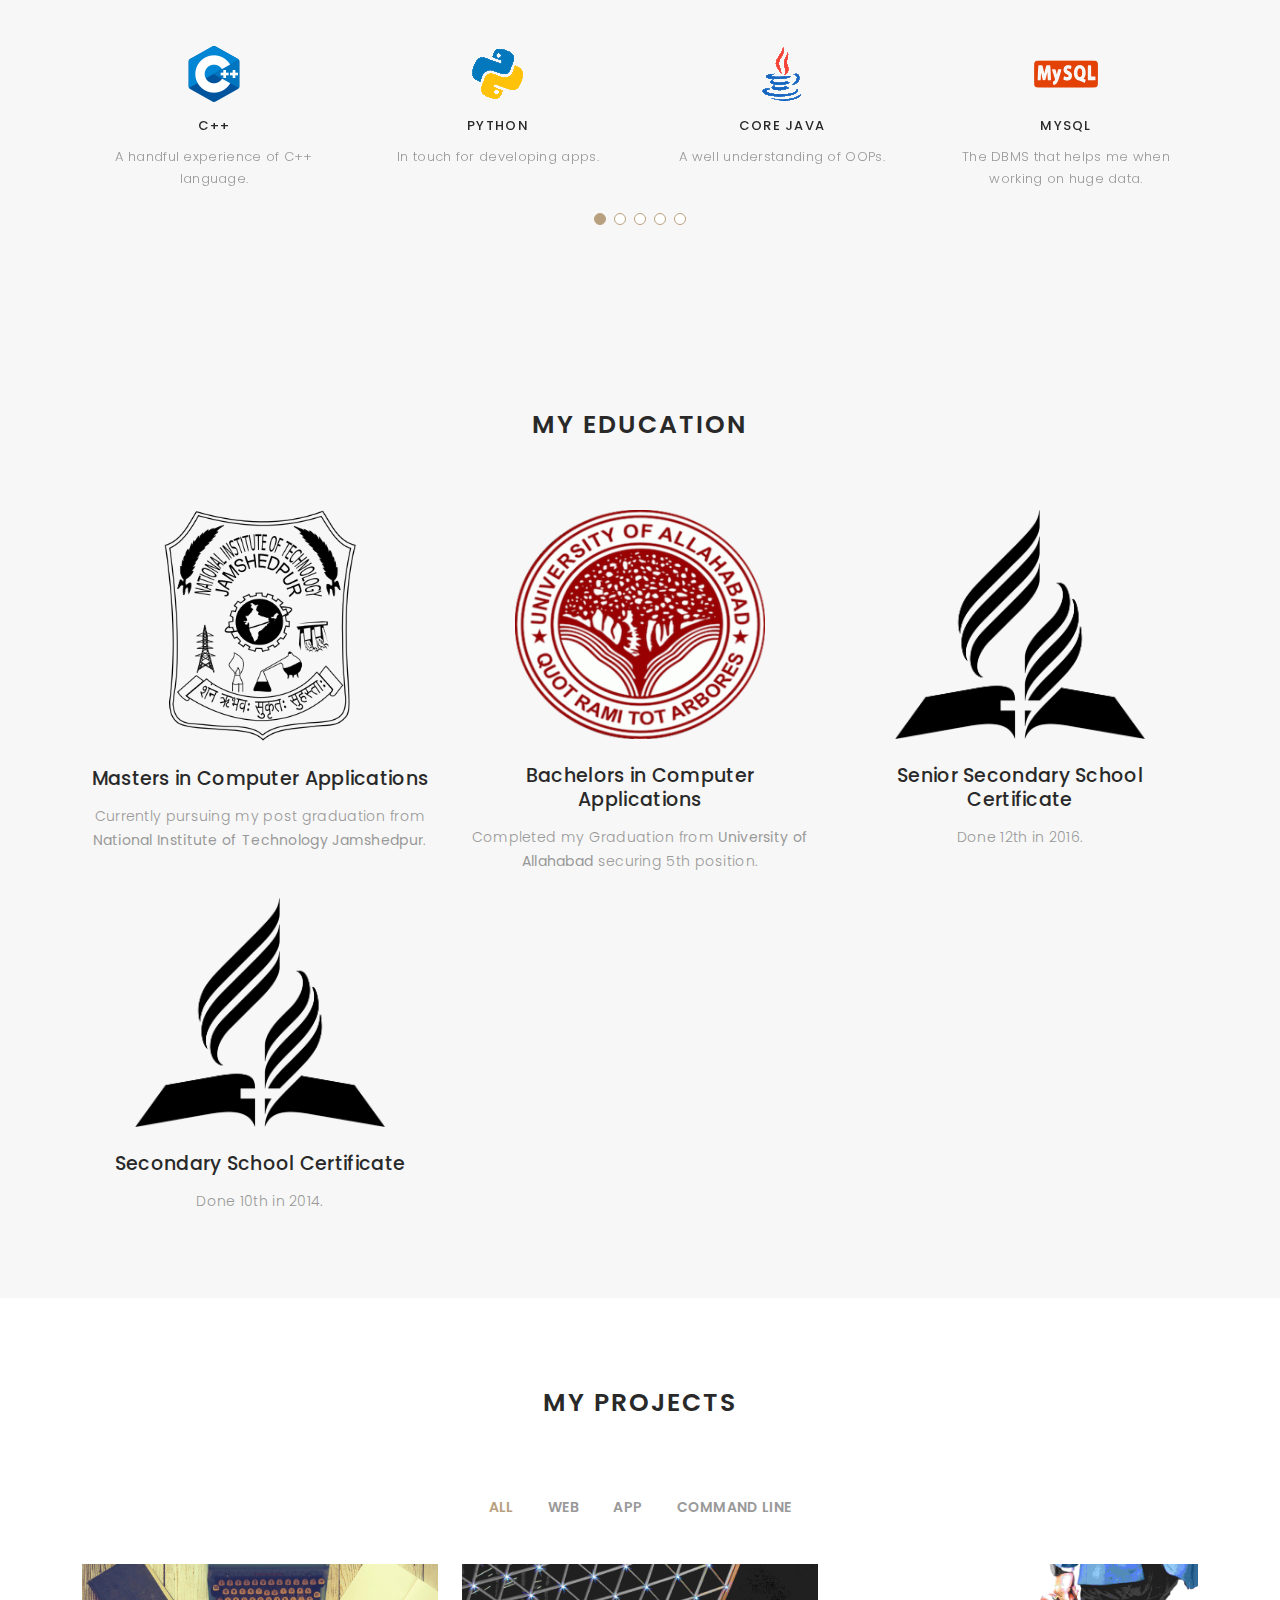
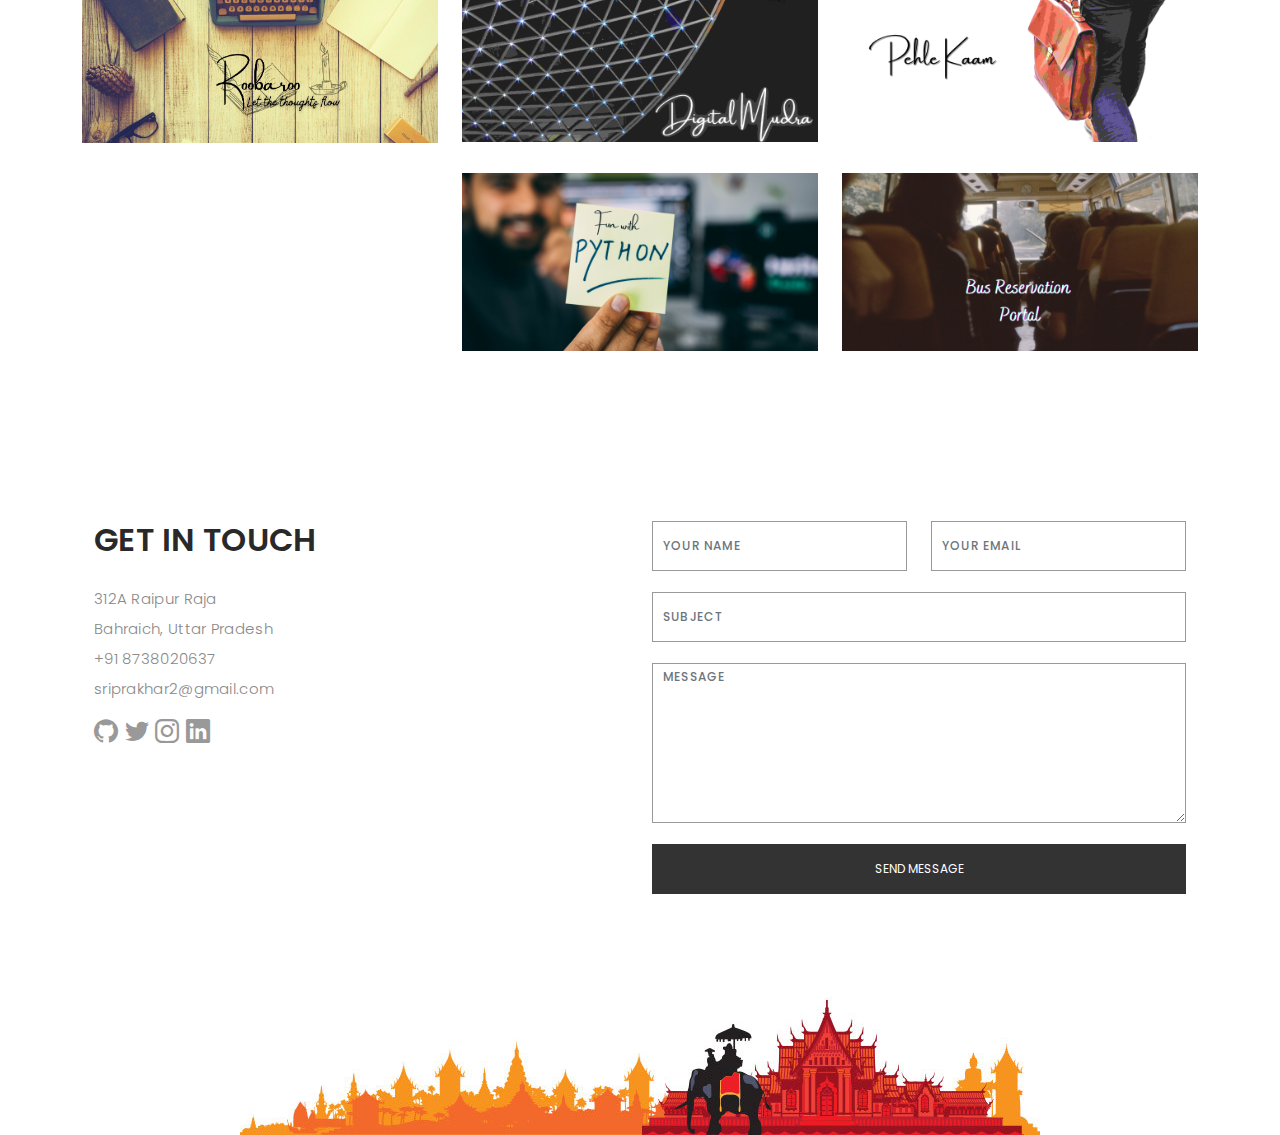
==== commit ddb52c15: "Formspree" ====
--- a/docs/index.html
+++ b/docs/index.html
@@ -333,19 +333,18 @@
                 </ul>
               </div>
               <div id="footer">
-                    <div class="socials-media">
-                      <ul class="list-unstyled">
-                        <li><a href="https://github.com/amijugjug"><i class="bi bi-github"></i></a></li>
-                        <li><a href="https://twitter.com/amijugjug"><i class="bi bi-twitter"></i></a></li>
-                        <li><a href="https://www.instagram.com/amijugjug/"><i class="bi bi-instagram"></i></a></li>
-                        <li><a href="https://www.linkedin.com/in/amijugjug/"><i class="bi bi-linkedin"></i></a></li>
-                      </ul>
-                  </div>
+                <div class="socials-media">
+                  <ul class="list-unstyled">
+                    <li><a href="https://github.com/amijugjug"><i class="bi bi-github"></i></a></li>
+                    <li><a href="https://twitter.com/amijugjug"><i class="bi bi-twitter"></i></a></li>
+                    <li><a href="https://www.instagram.com/amijugjug/"><i class="bi bi-instagram"></i></a></li>
+                    <li><a href="https://www.linkedin.com/in/amijugjug/"><i class="bi bi-linkedin"></i></a></li>
+                  </ul>
+                </div>
               </div>  
             </div>
             <div class="col-lg-6">
-              <!--https://formspree.io/f/moqynkjj-->
-              <form action="forms/contact.php" method="post" role="form" class="php-email-form">
+              <form action="https://formspree.io/f/moqynkjj" method="post" role="form" class="php-email-form">
                 <div class="row gy-3">
 
                   <div class="col-lg-6">
@@ -373,7 +372,7 @@
                   </div>
 
                   <div class="col-lg-12">
-                    <div class="loading">Loading</div>
+                    <div class="loading">Sending</div>
                     <div class="error-message"></div>
                     <div class="sent-message">Your message has been sent. Thank you!</div>
                   </div>
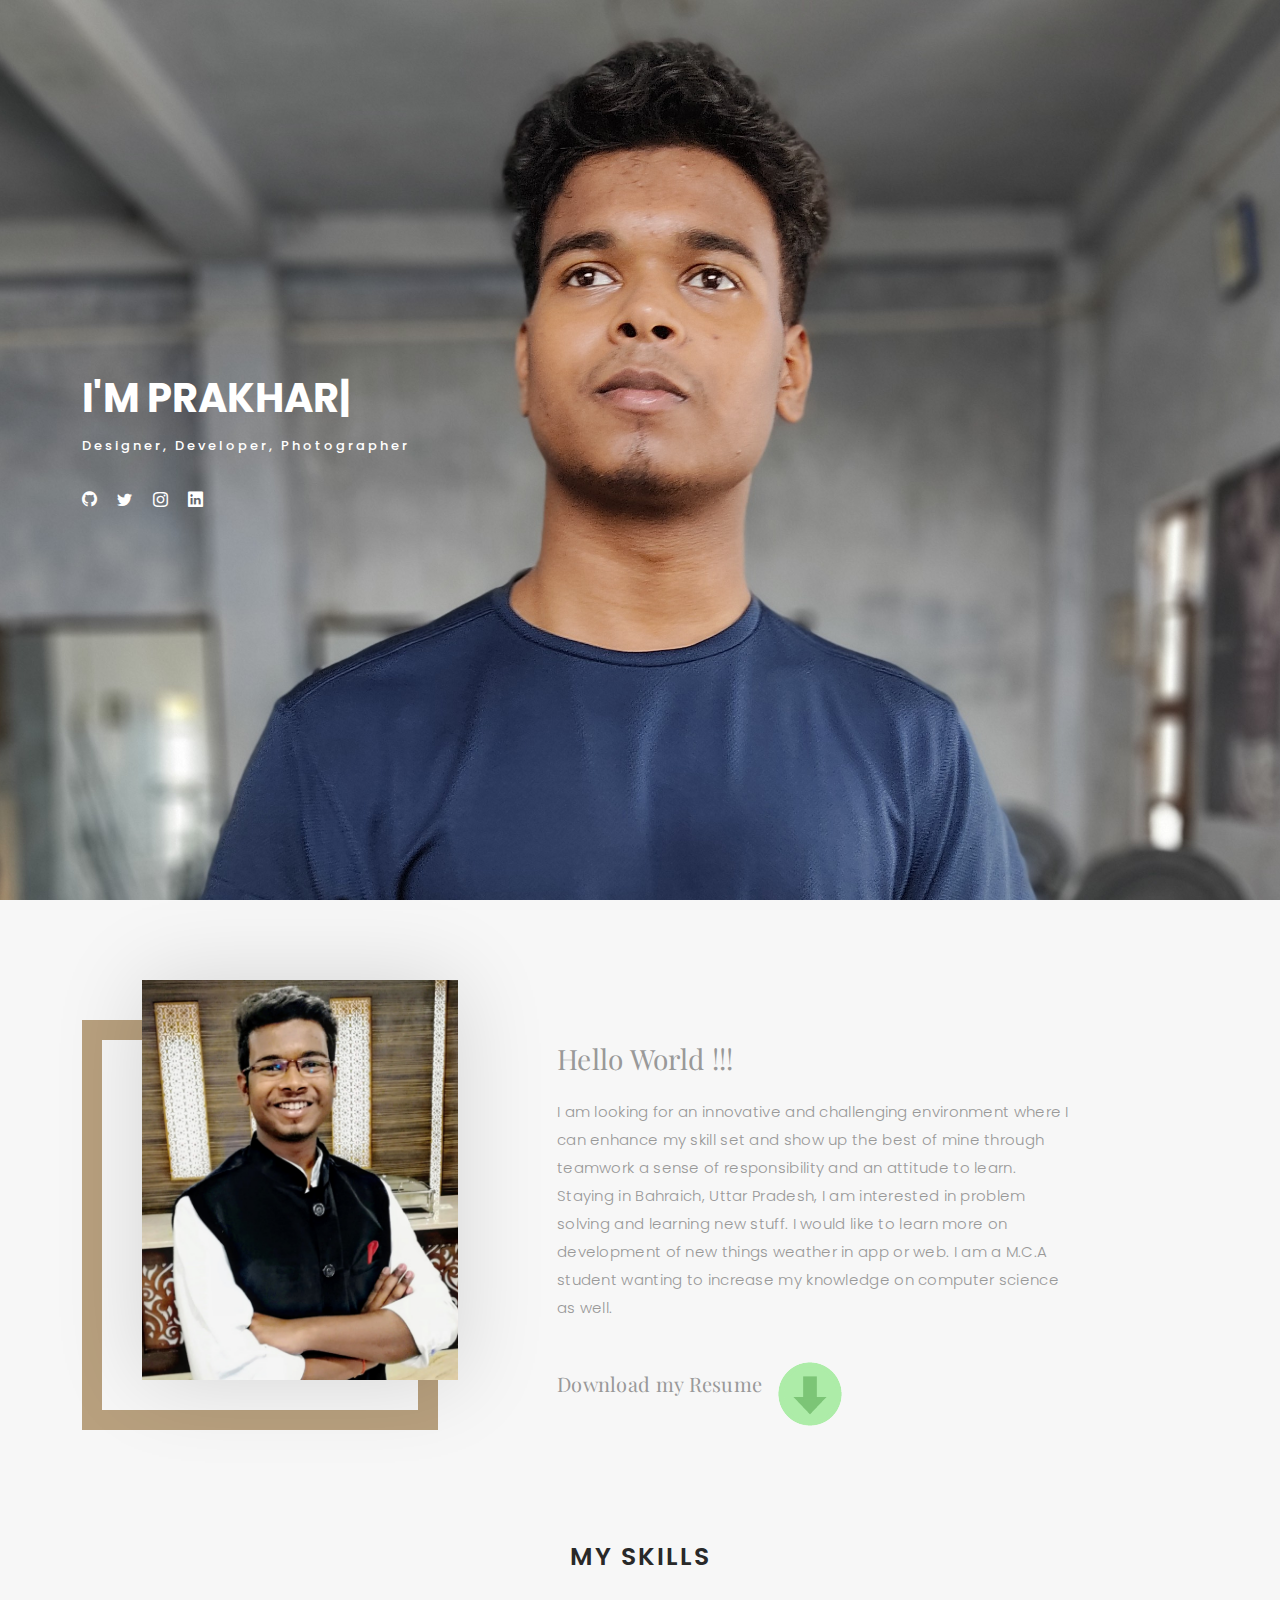
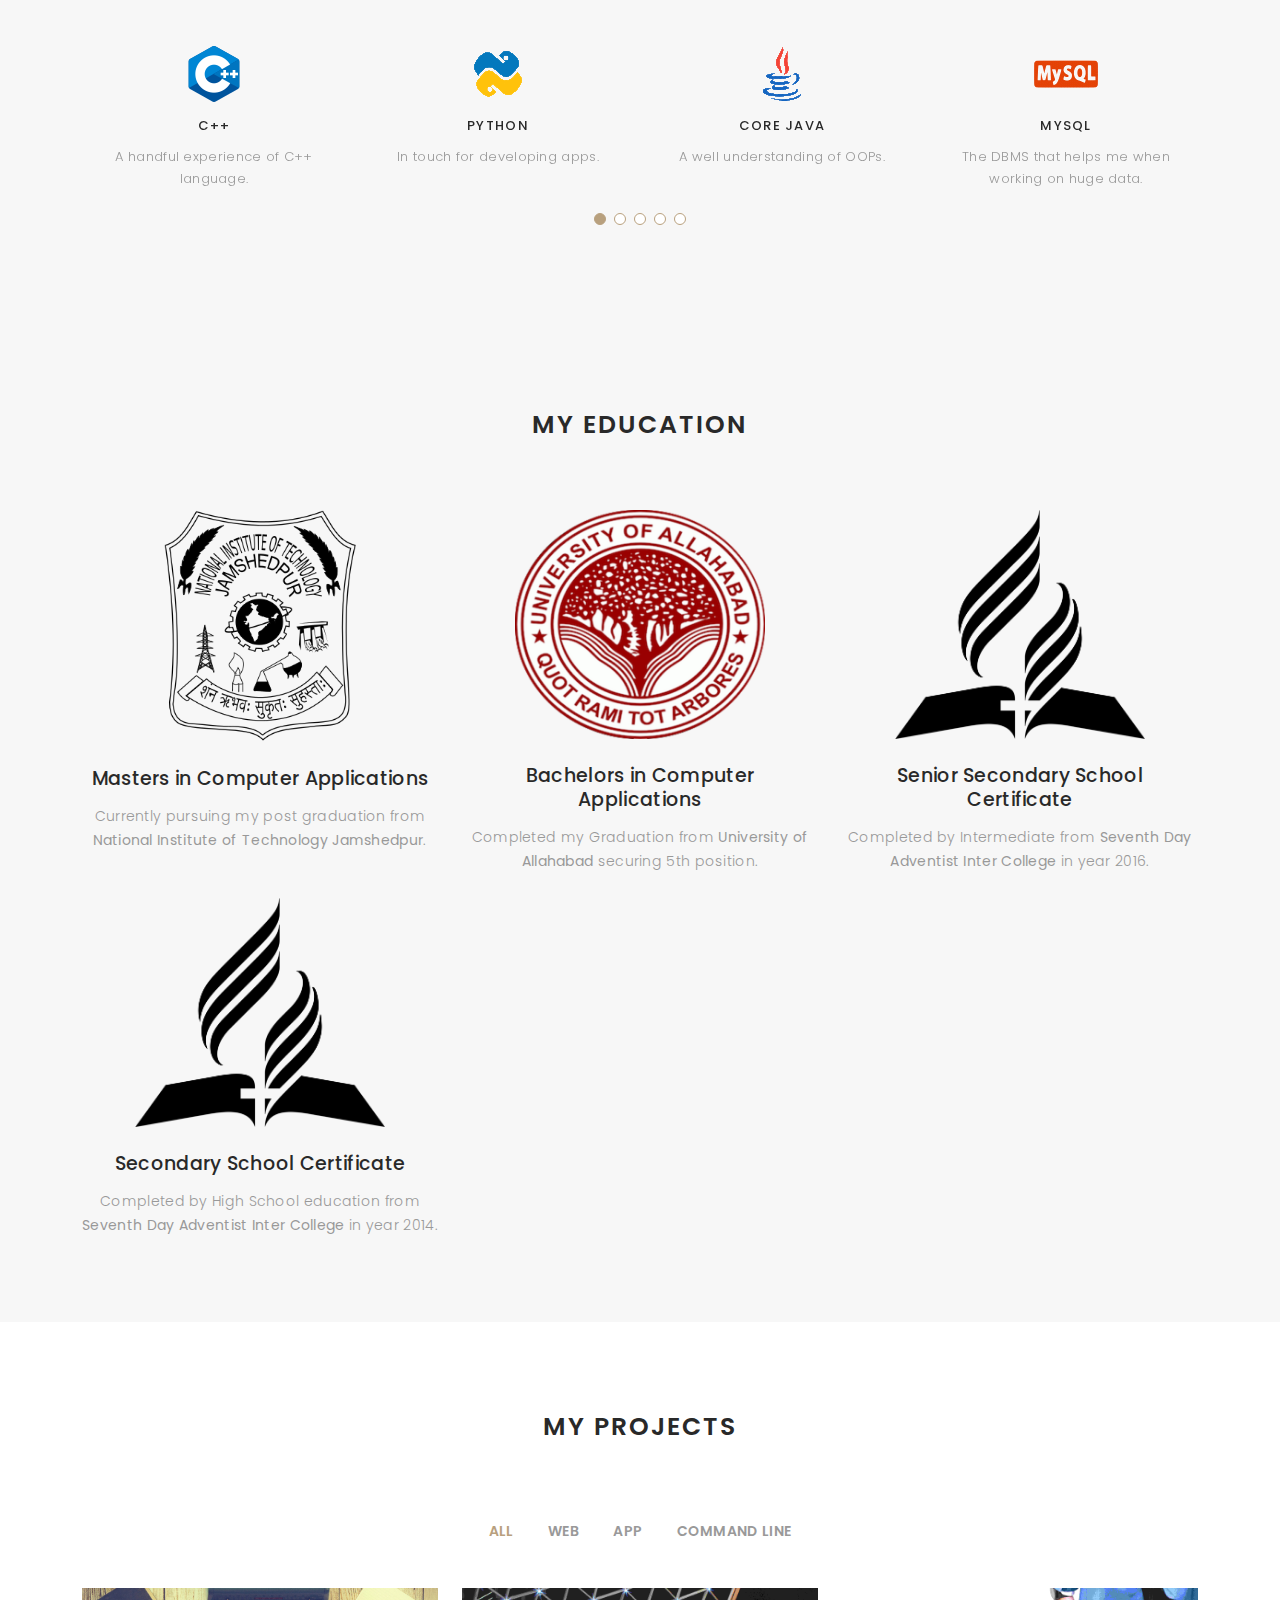
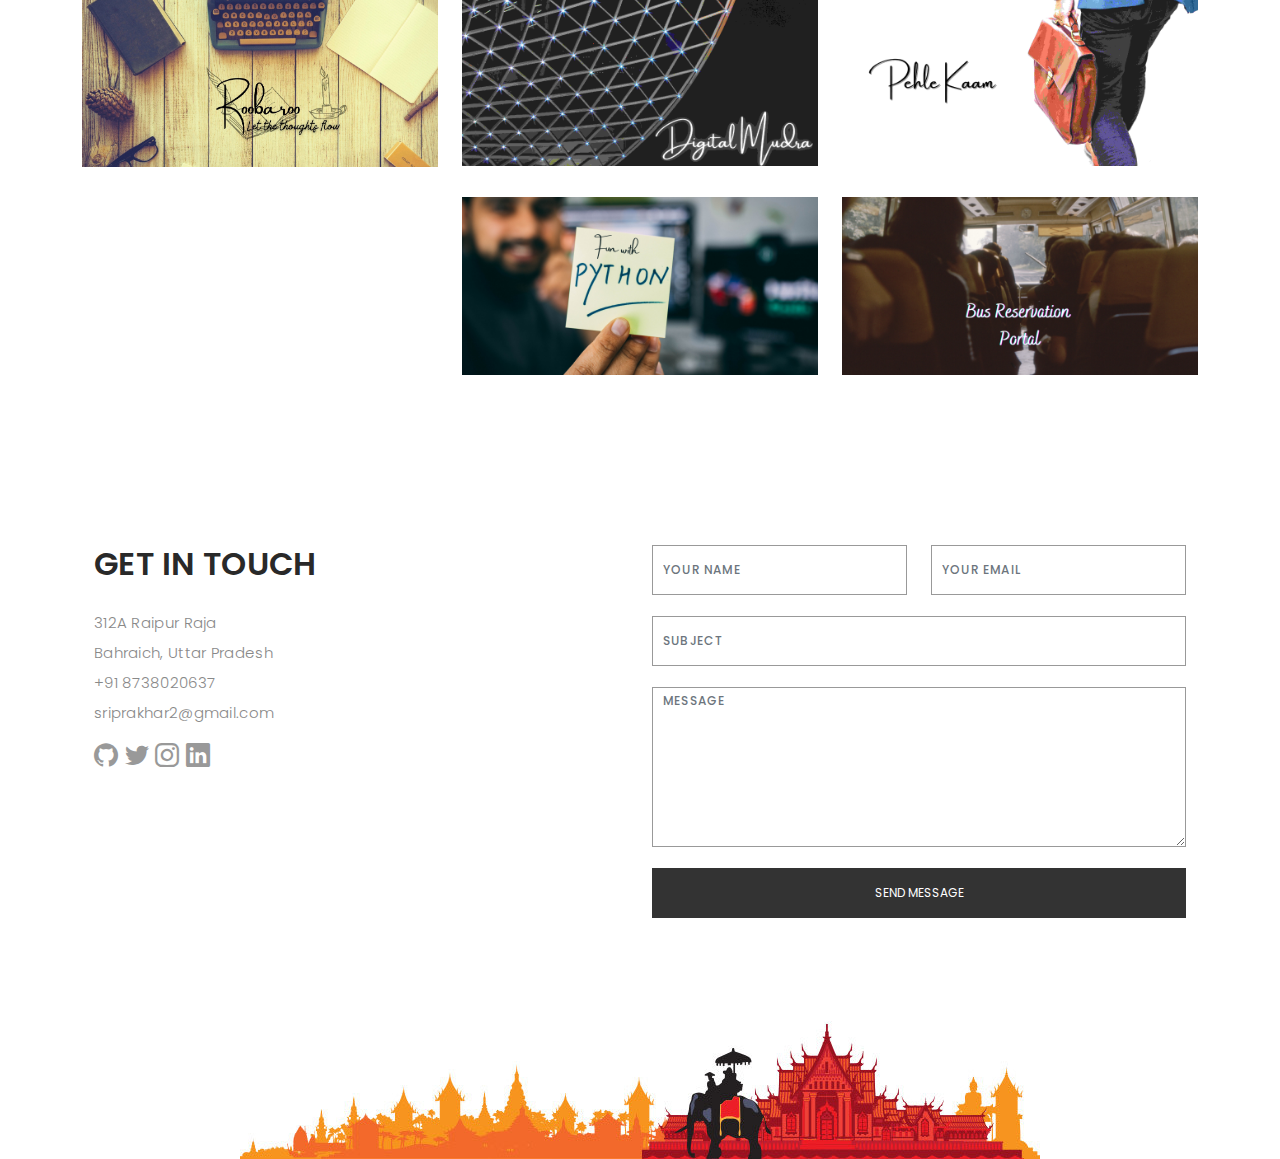
==== commit 3e97b1ba: "Updated Education History" ====
--- a/docs/index.html
+++ b/docs/index.html
@@ -201,7 +201,7 @@
                 <img src="assets/img/education/sda.png" class="img-fluid" alt="img">
                 <div class="journal-txt">
                   <h4>Senior Secondary School Certificate</h4>
-                  <p class="separator">Done 12th in 2016.
+                  <p class="separator">Completed by Intermediate from <strong>Seventh Day Adventist Inter College</strong> in year 2016.
                   </p>
                 </div>
               </div>
@@ -212,7 +212,7 @@
                 <img src="assets/img/education/sda.png" class="img-fluid" alt="img">
                 <div class="journal-txt">
                   <h4>Secondary School Certificate</h4>
-                  <p class="separator">Done 10th in 2014.
+                  <p class="separator">Completed by High School education from <strong>Seventh Day Adventist Inter College</strong> in year 2014.
                   </p>
                 </div>
               </div>
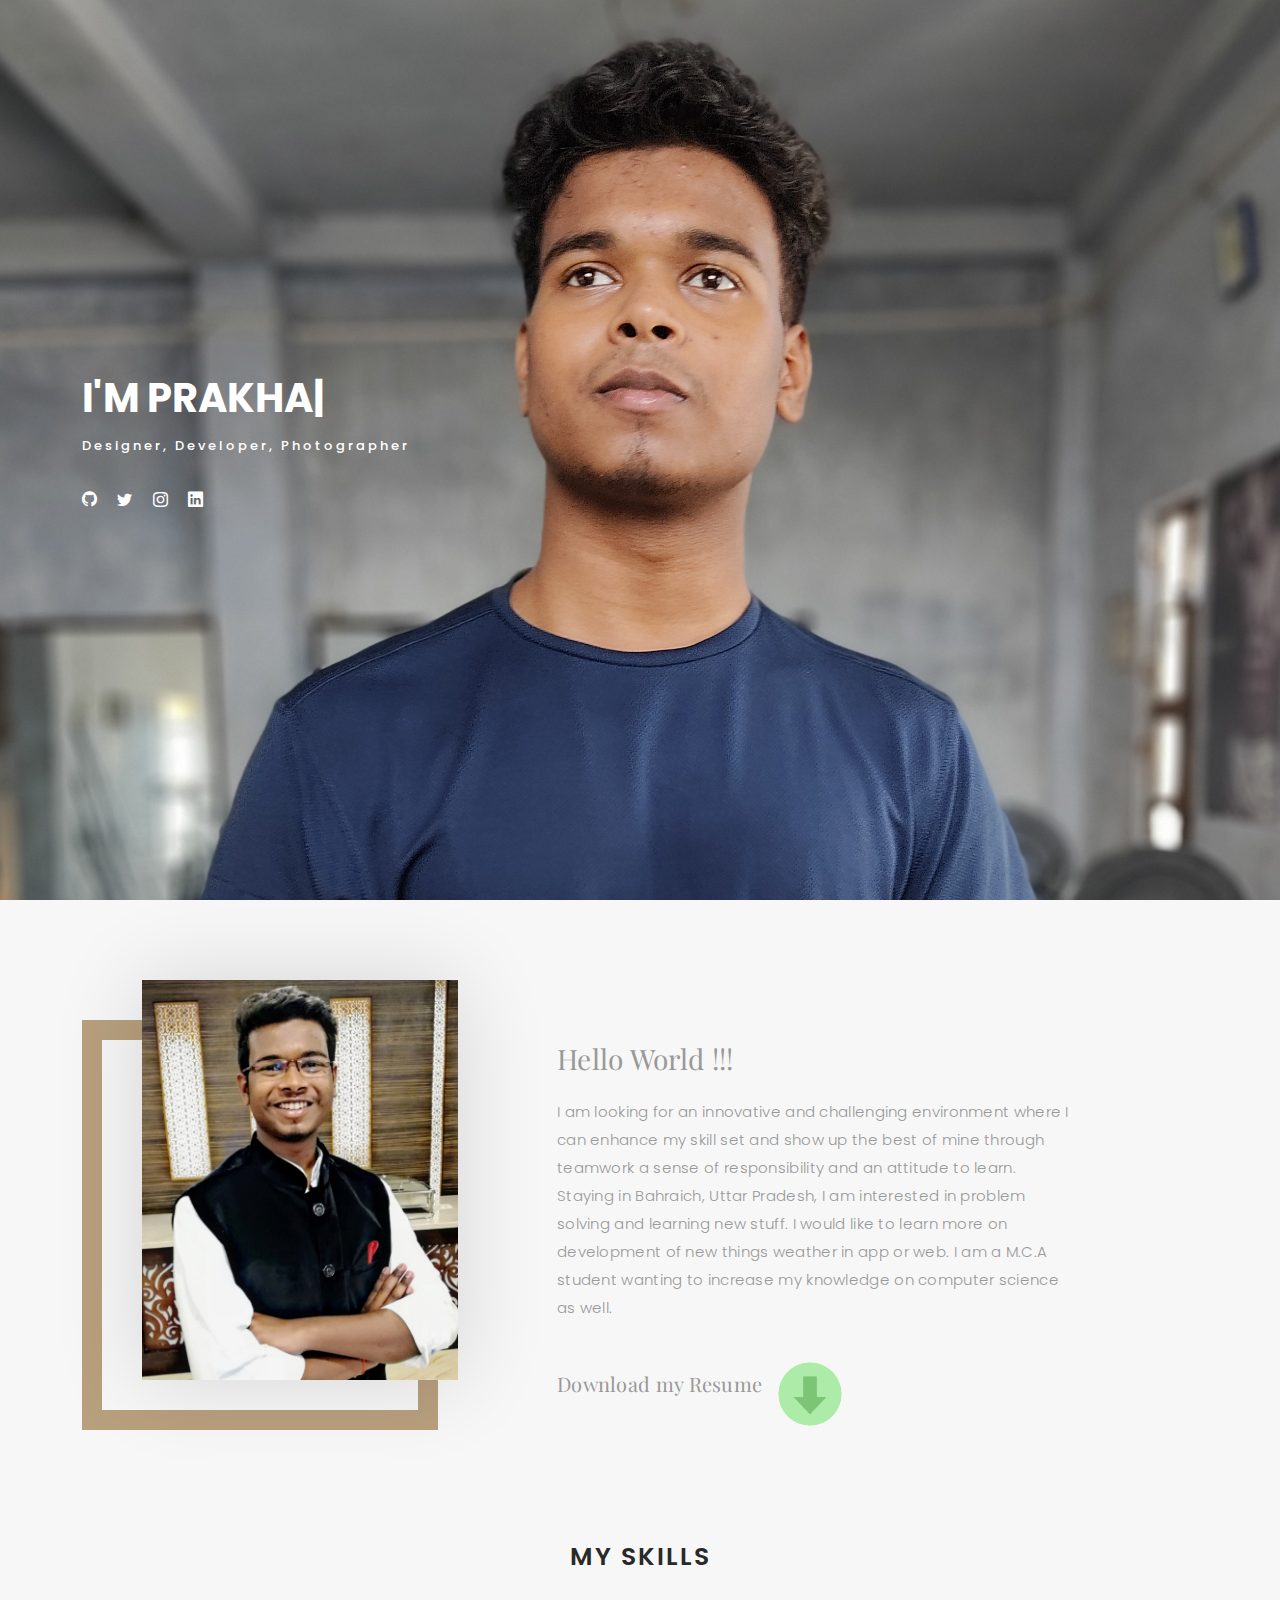
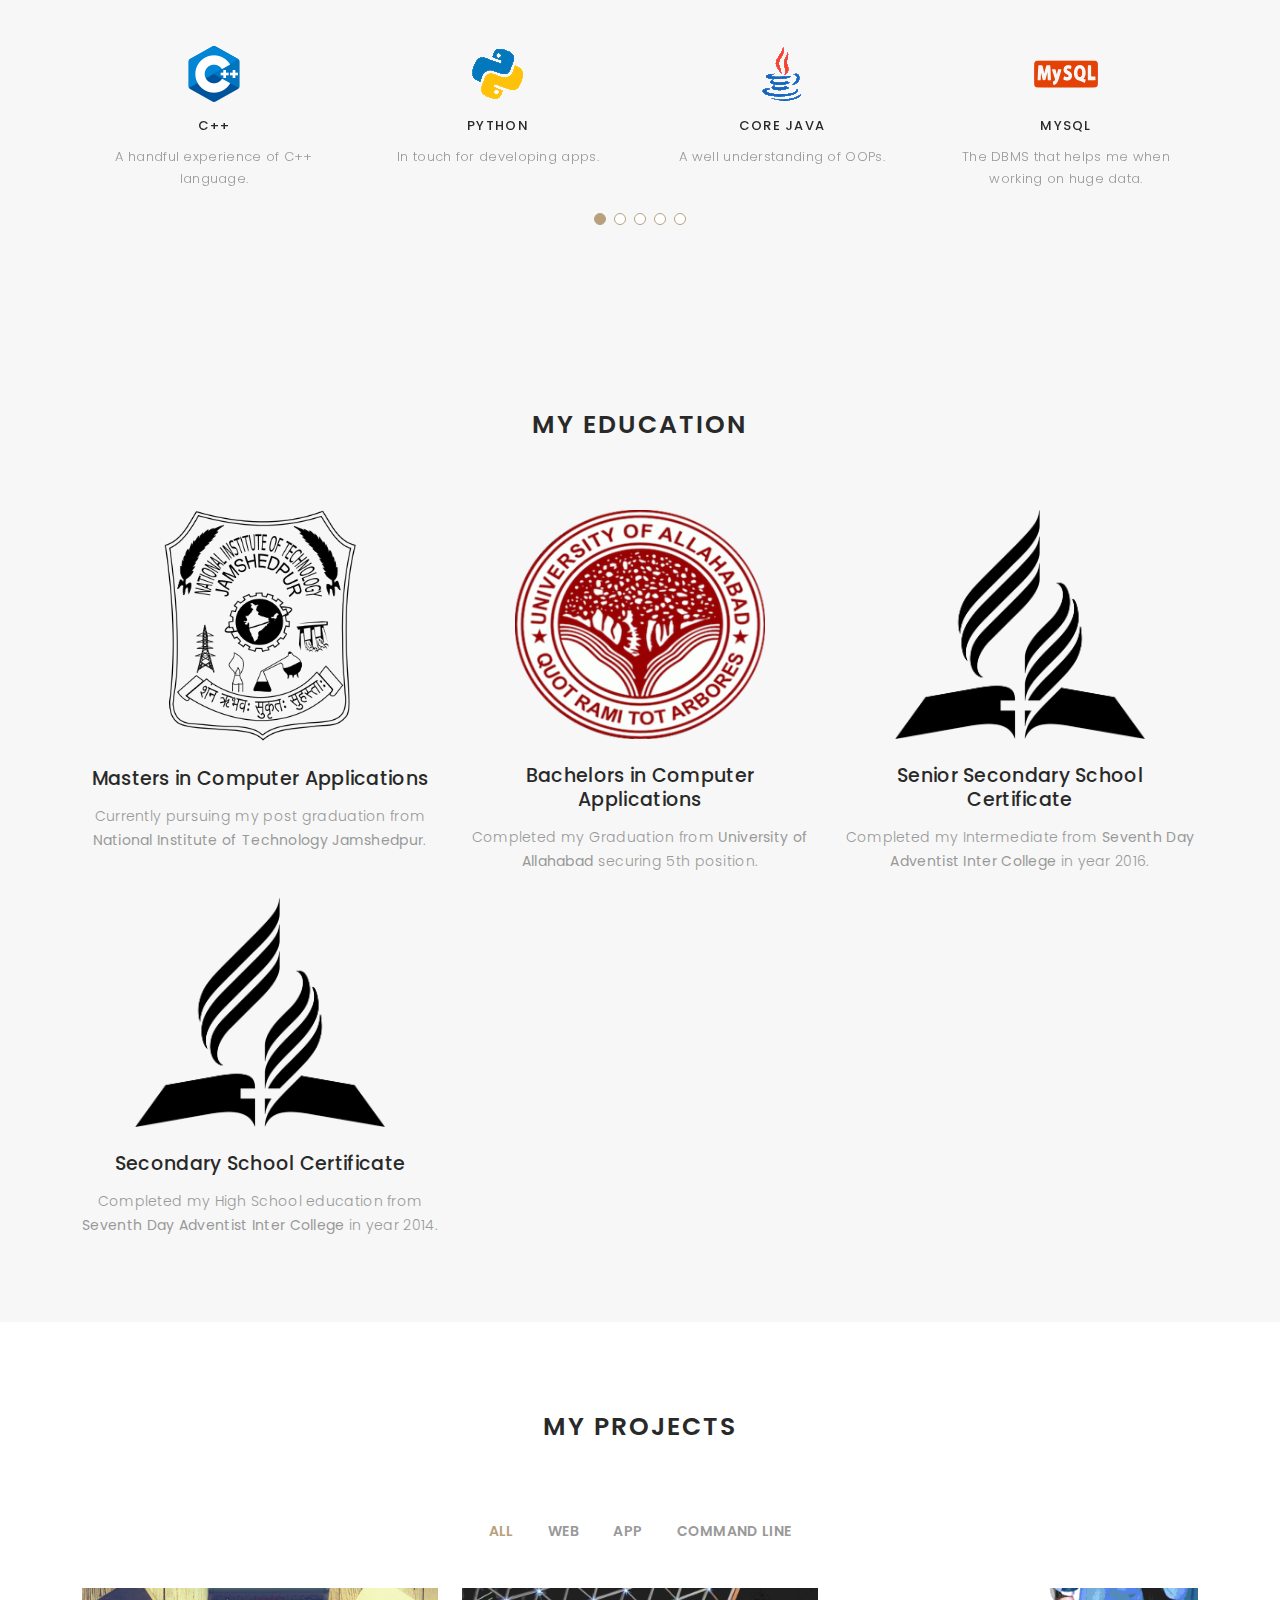
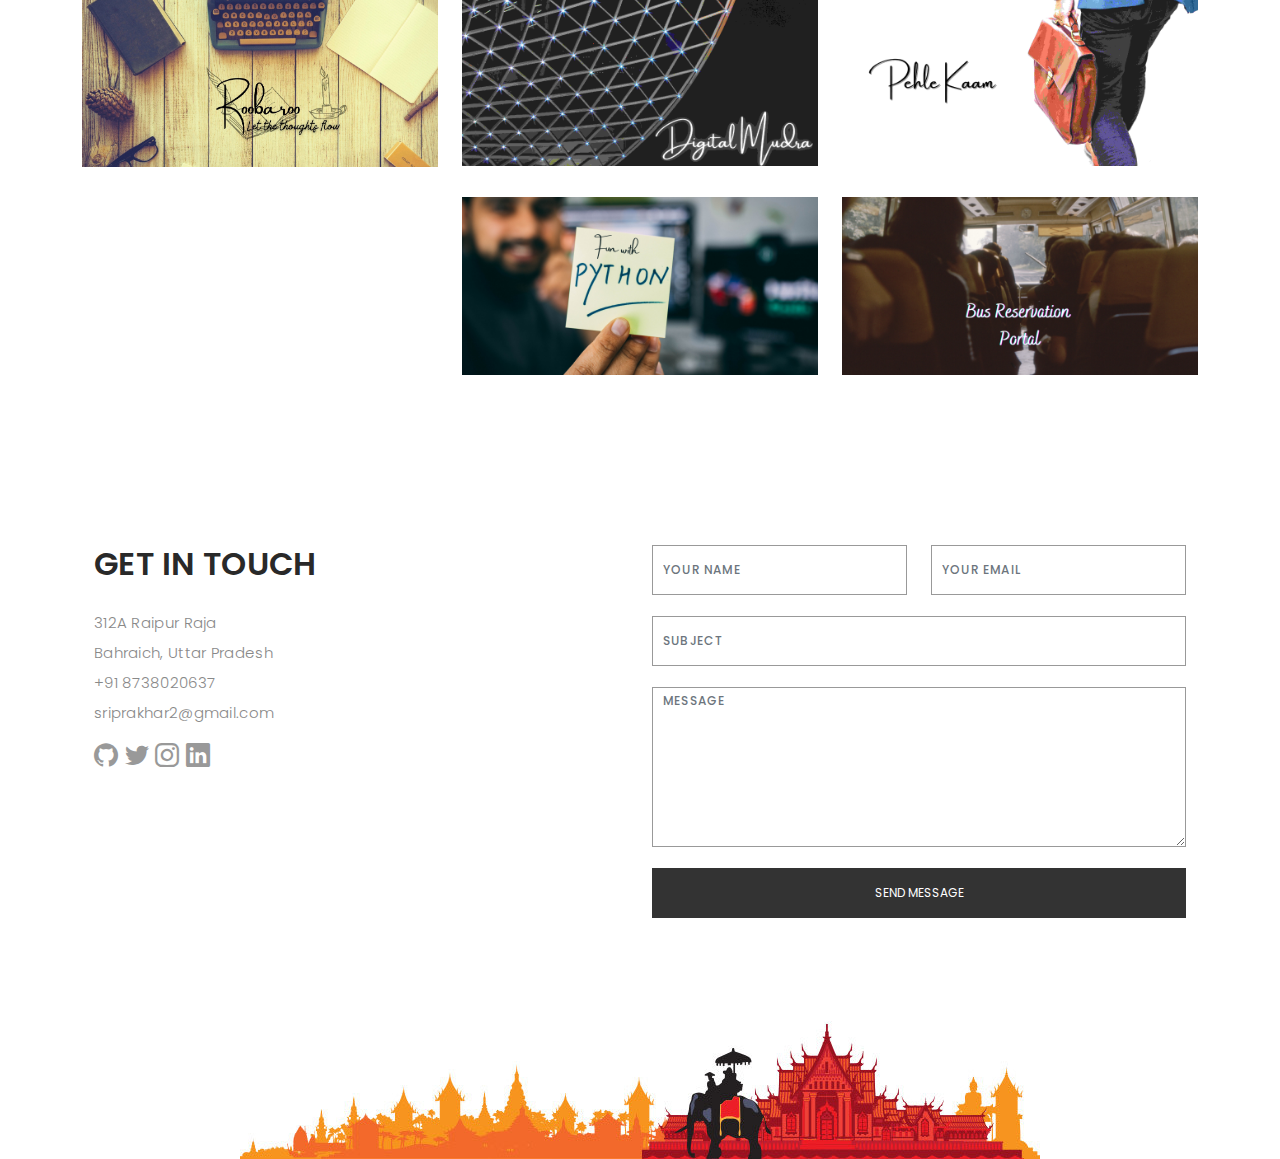
==== commit 9c36ed11: "Updated Education History" ====
--- a/docs/index.html
+++ b/docs/index.html
@@ -201,7 +201,7 @@
                 <img src="assets/img/education/sda.png" class="img-fluid" alt="img">
                 <div class="journal-txt">
                   <h4>Senior Secondary School Certificate</h4>
-                  <p class="separator">Completed by Intermediate from <strong>Seventh Day Adventist Inter College</strong> in year 2016.
+                  <p class="separator">Completed my Intermediate from <strong>Seventh Day Adventist Inter College</strong> in year 2016.
                   </p>
                 </div>
               </div>
@@ -212,7 +212,7 @@
                 <img src="assets/img/education/sda.png" class="img-fluid" alt="img">
                 <div class="journal-txt">
                   <h4>Secondary School Certificate</h4>
-                  <p class="separator">Completed by High School education from <strong>Seventh Day Adventist Inter College</strong> in year 2014.
+                  <p class="separator">Completed my High School education from <strong>Seventh Day Adventist Inter College</strong> in year 2014.
                   </p>
                 </div>
               </div>
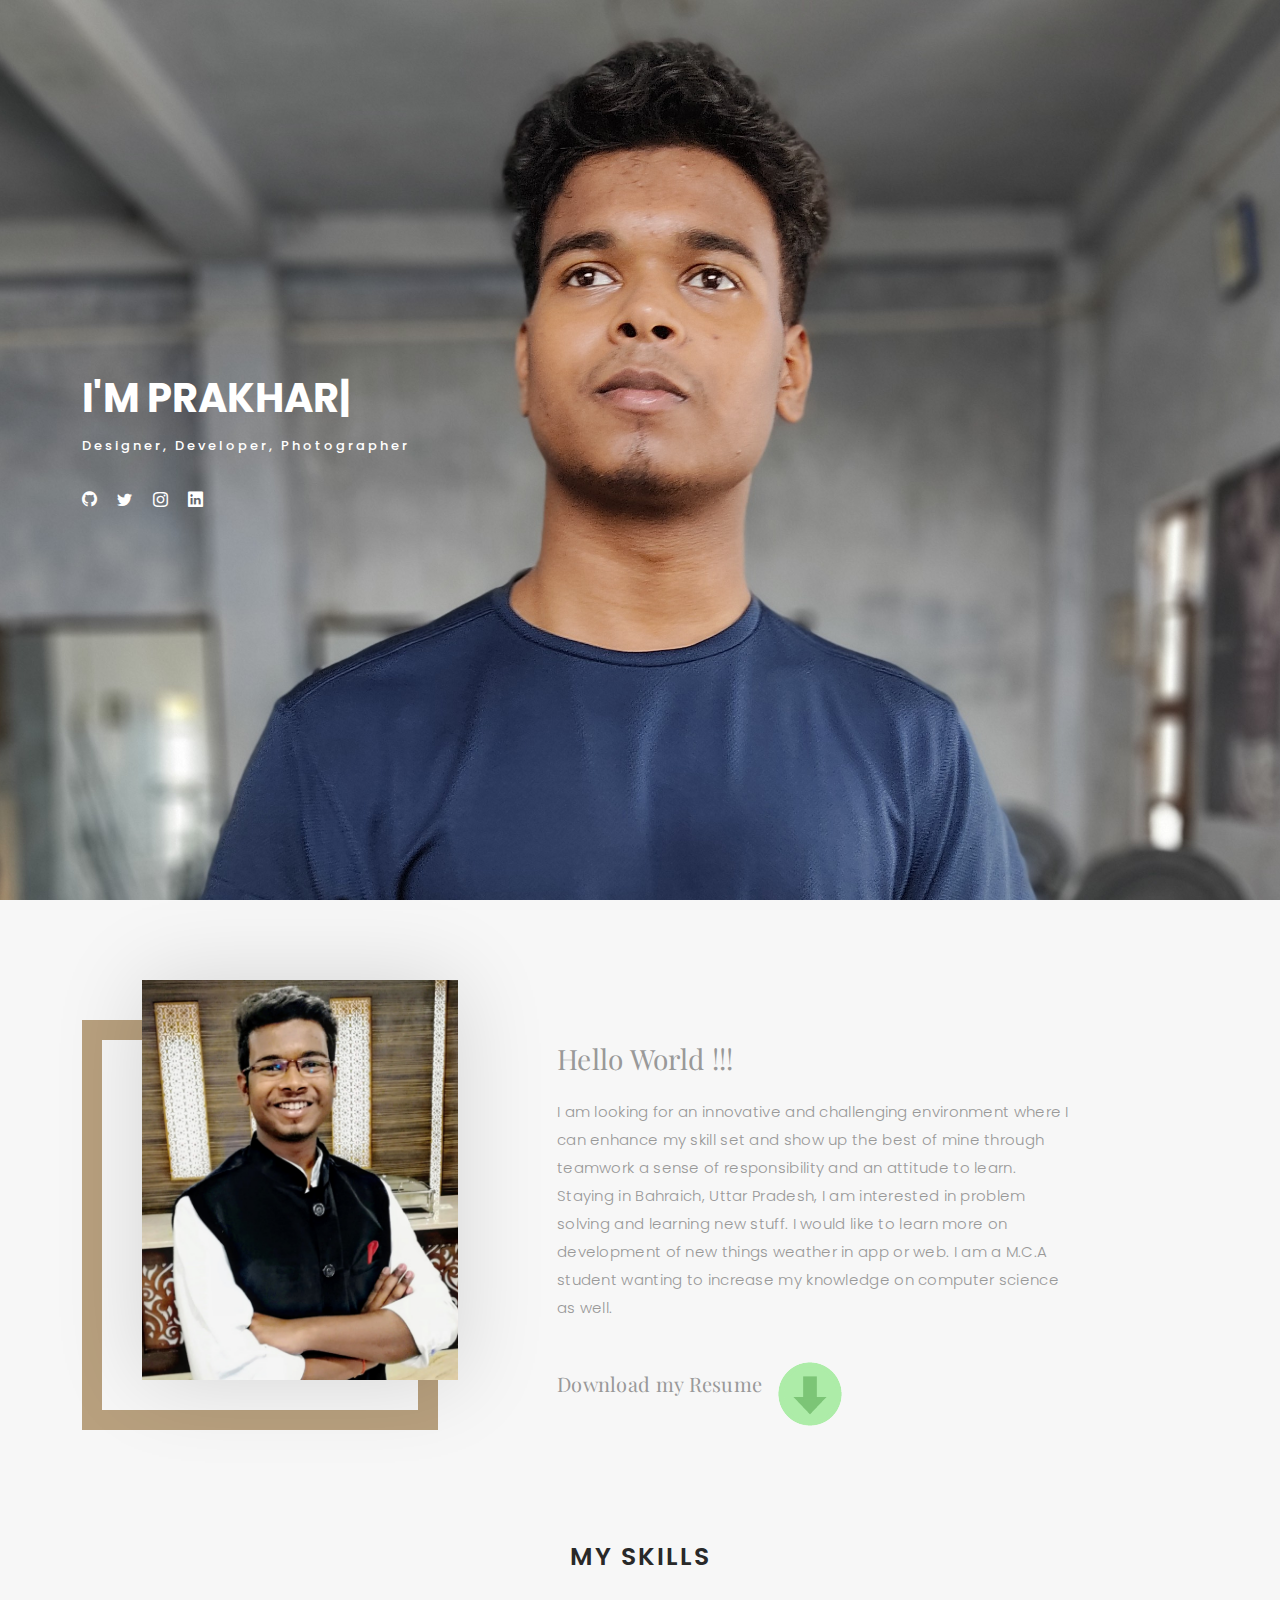
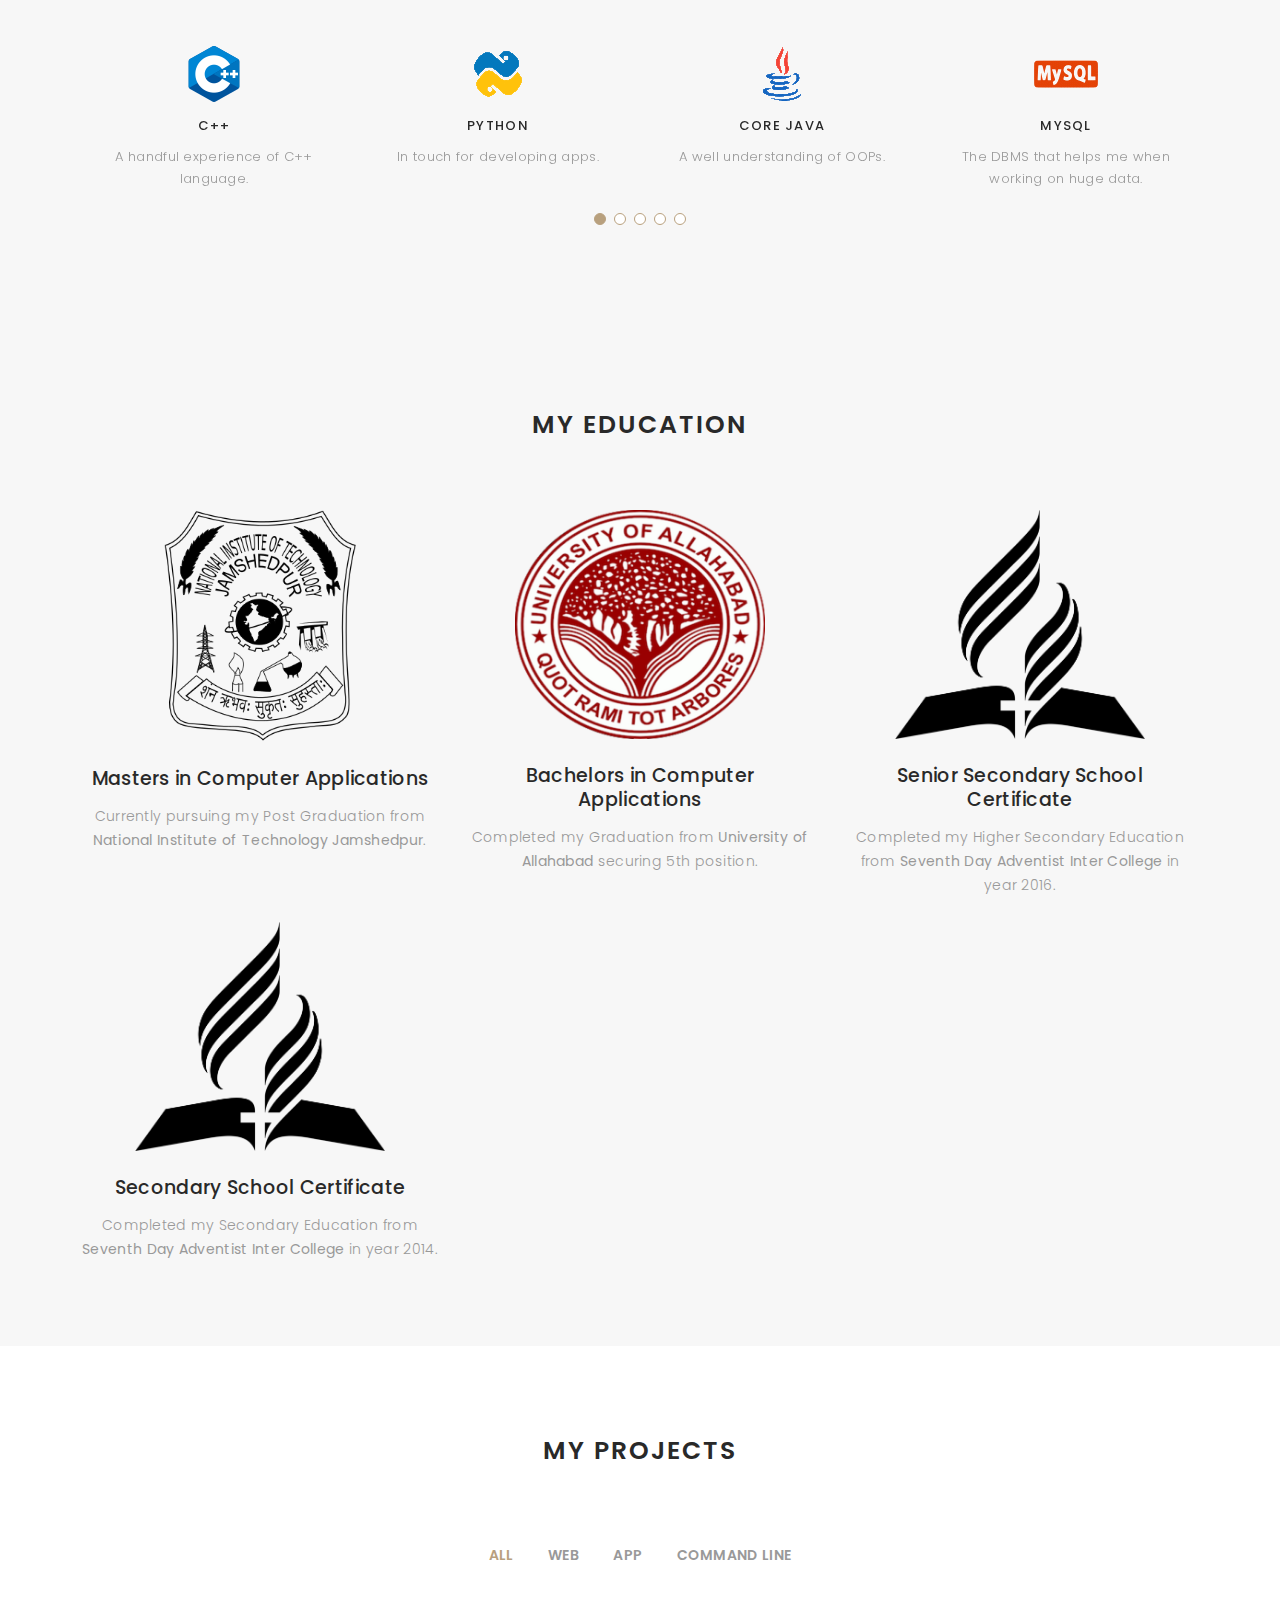
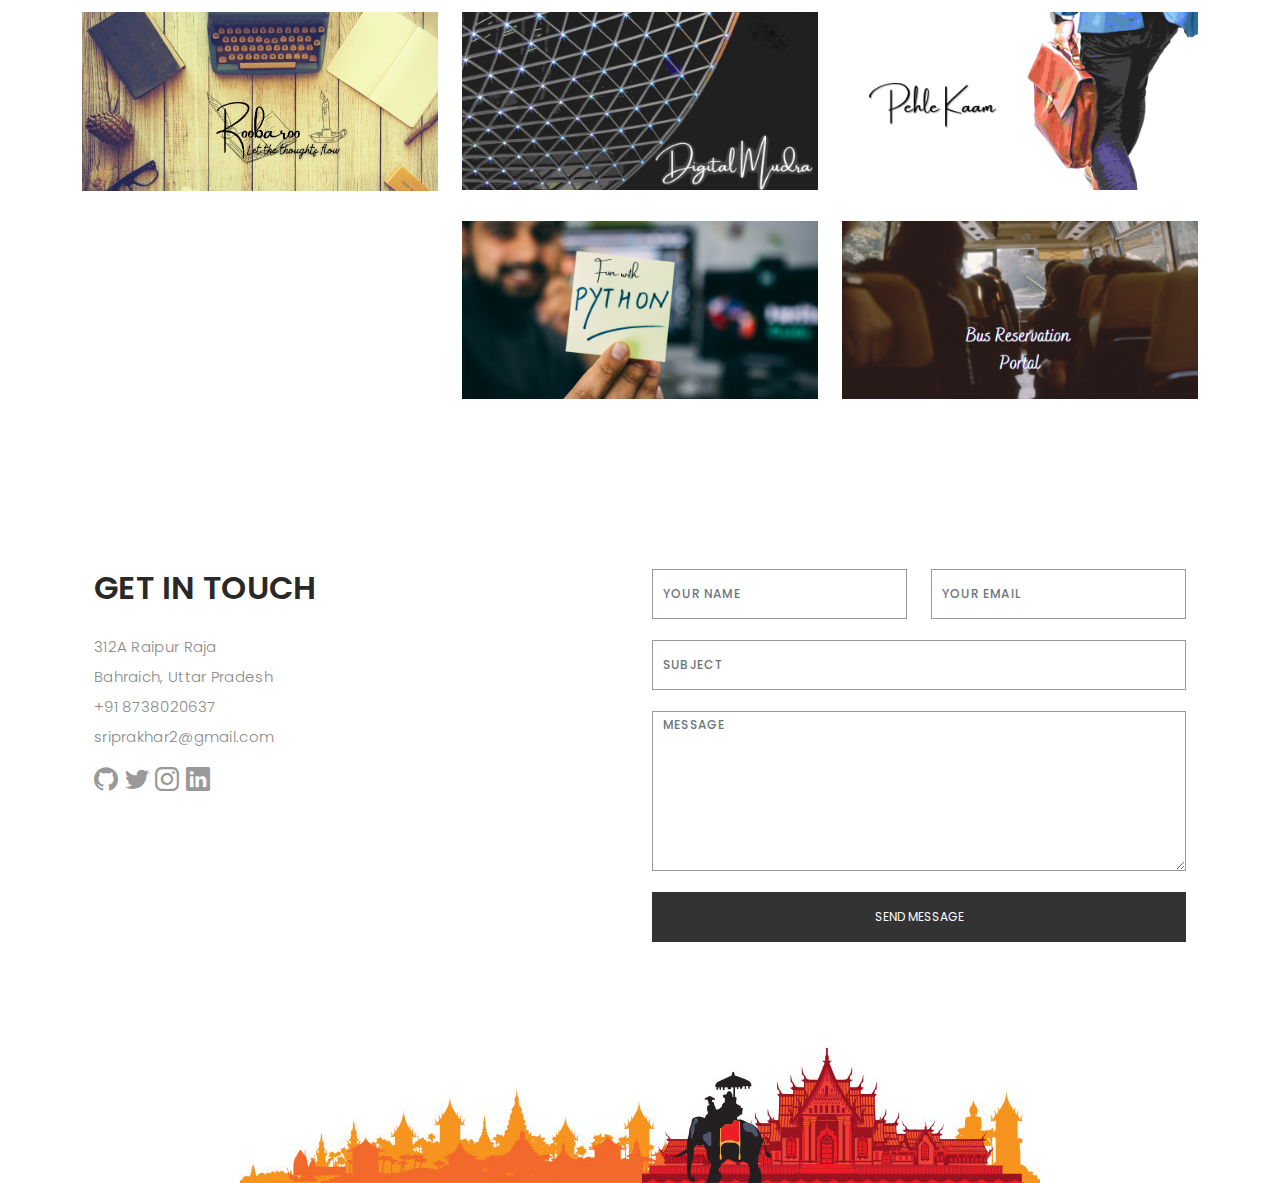
==== commit 67ecda4b: "Updated Education History" ====
--- a/docs/index.html
+++ b/docs/index.html
@@ -179,7 +179,7 @@
                 <img src="assets/img/education/jsr.png" class="img-fluid" alt="img">
                 <div class="journal-txt">
                   <h4>Masters in Computer Applications</h4>
-                  <p class="separator">Currently pursuing my post graduation from <strong>National Institute of Technology Jamshedpur</strong>.
+                  <p class="separator">Currently pursuing my Post Graduation from <strong>National Institute of Technology Jamshedpur</strong>.
                   </p>
                 </div>
               </div>
@@ -201,7 +201,7 @@
                 <img src="assets/img/education/sda.png" class="img-fluid" alt="img">
                 <div class="journal-txt">
                   <h4>Senior Secondary School Certificate</h4>
-                  <p class="separator">Completed my Intermediate from <strong>Seventh Day Adventist Inter College</strong> in year 2016.
+                  <p class="separator">Completed my Higher Secondary Education from <strong>Seventh Day Adventist Inter College</strong> in year 2016.
                   </p>
                 </div>
               </div>
@@ -212,7 +212,7 @@
                 <img src="assets/img/education/sda.png" class="img-fluid" alt="img">
                 <div class="journal-txt">
                   <h4>Secondary School Certificate</h4>
-                  <p class="separator">Completed my High School education from <strong>Seventh Day Adventist Inter College</strong> in year 2014.
+                  <p class="separator">Completed my Secondary Education from <strong>Seventh Day Adventist Inter College</strong> in year 2014.
                   </p>
                 </div>
               </div>
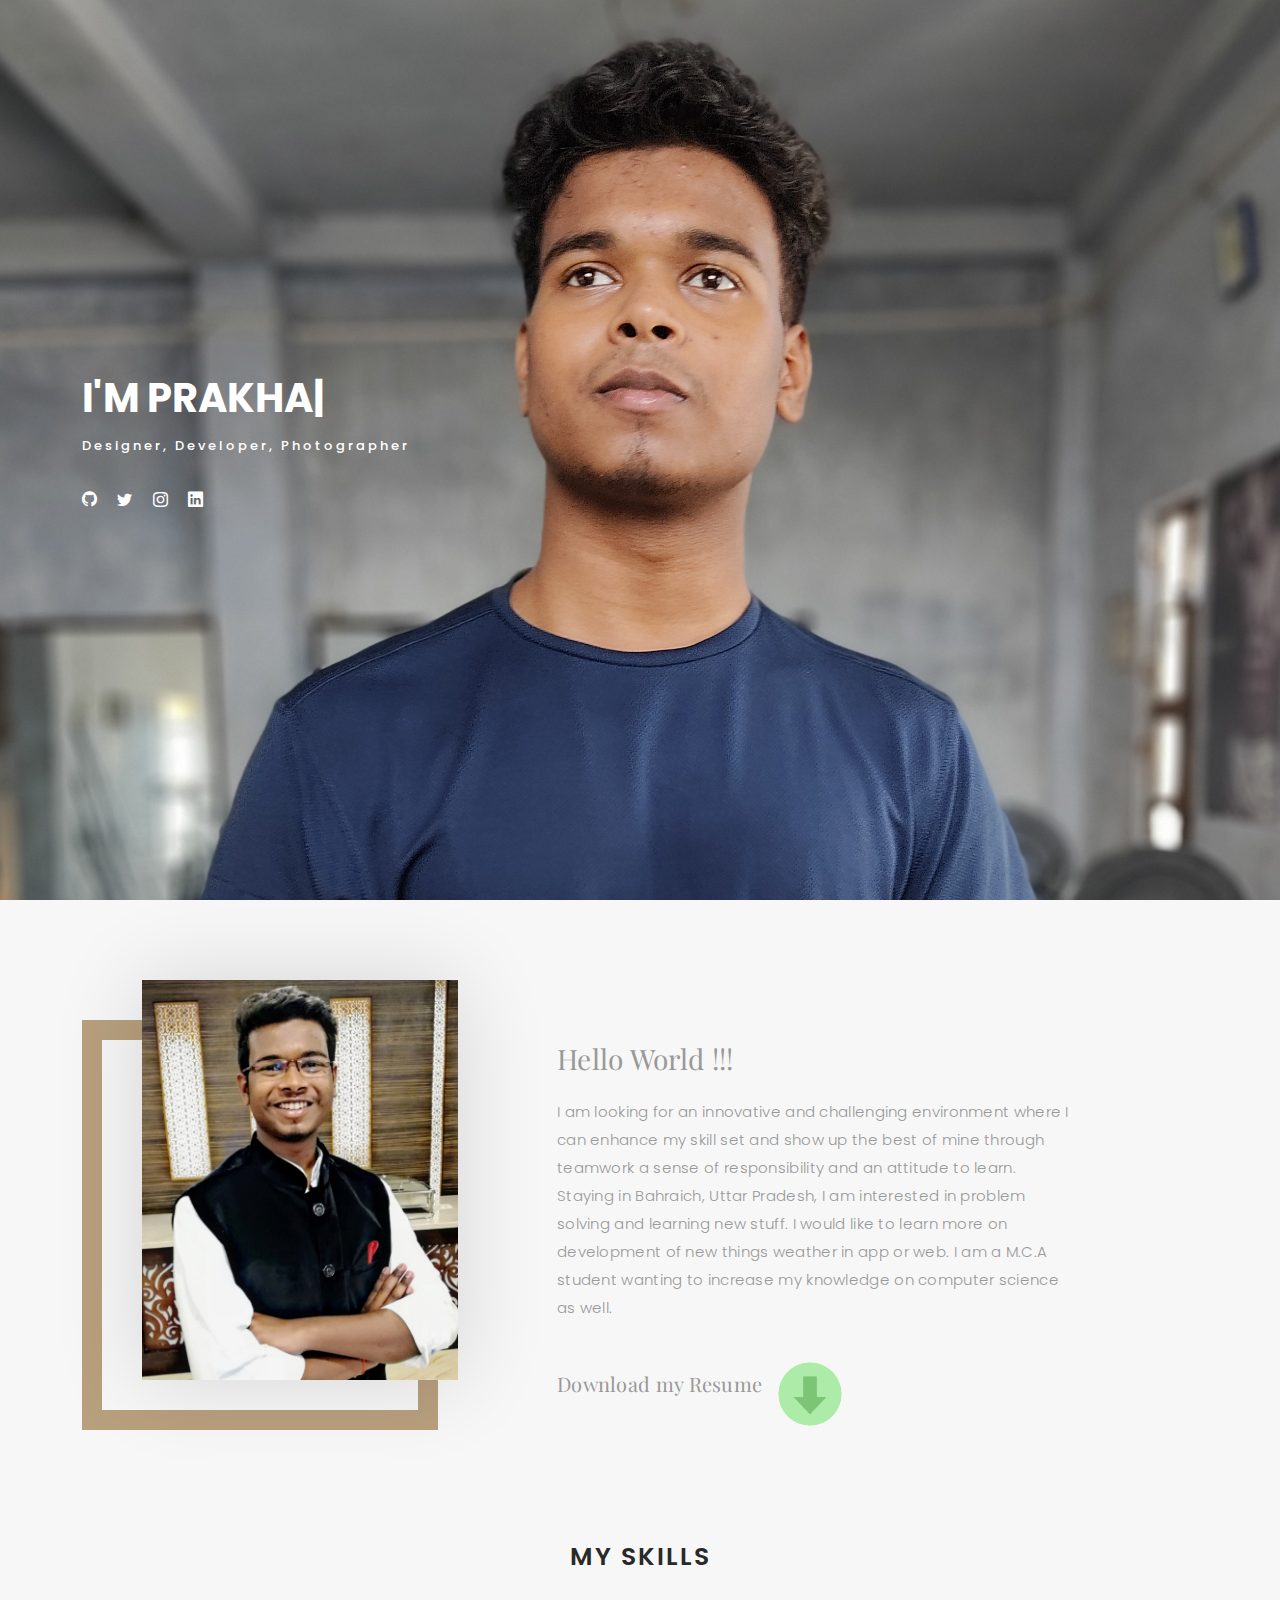
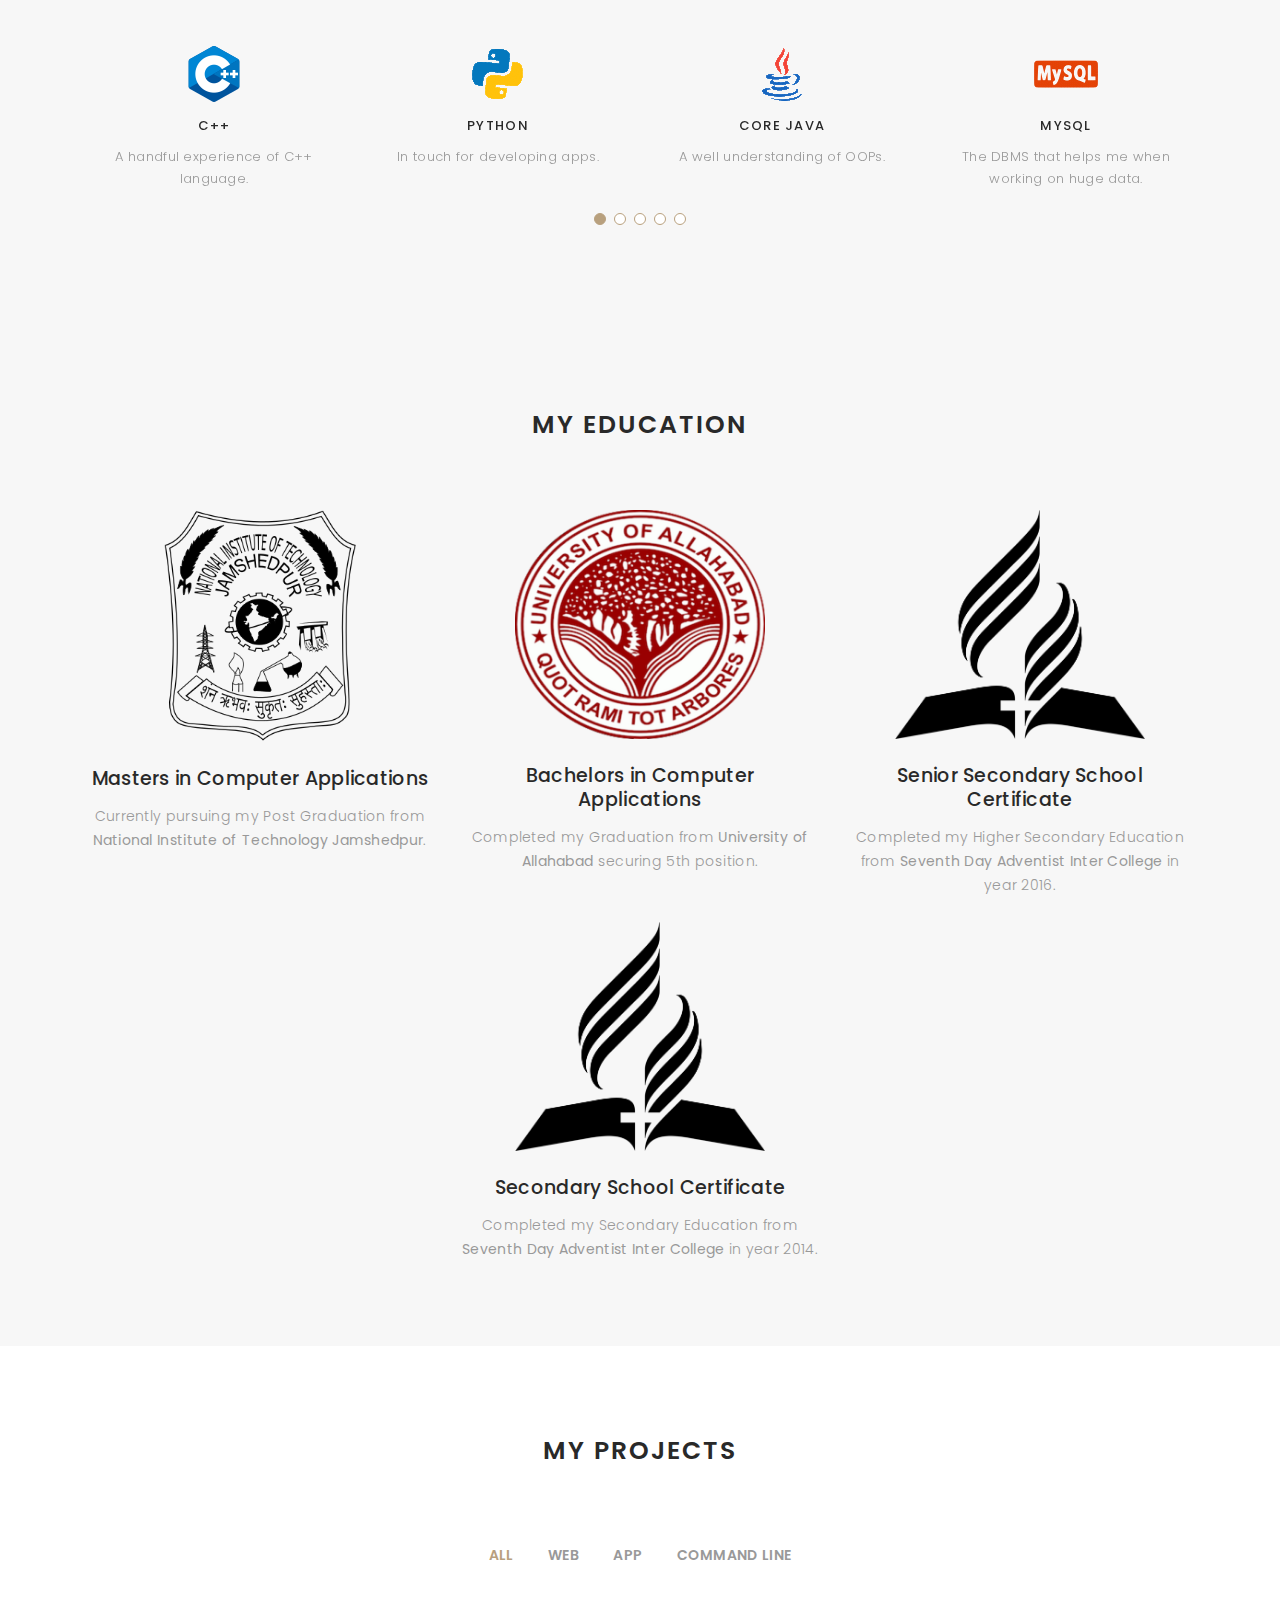
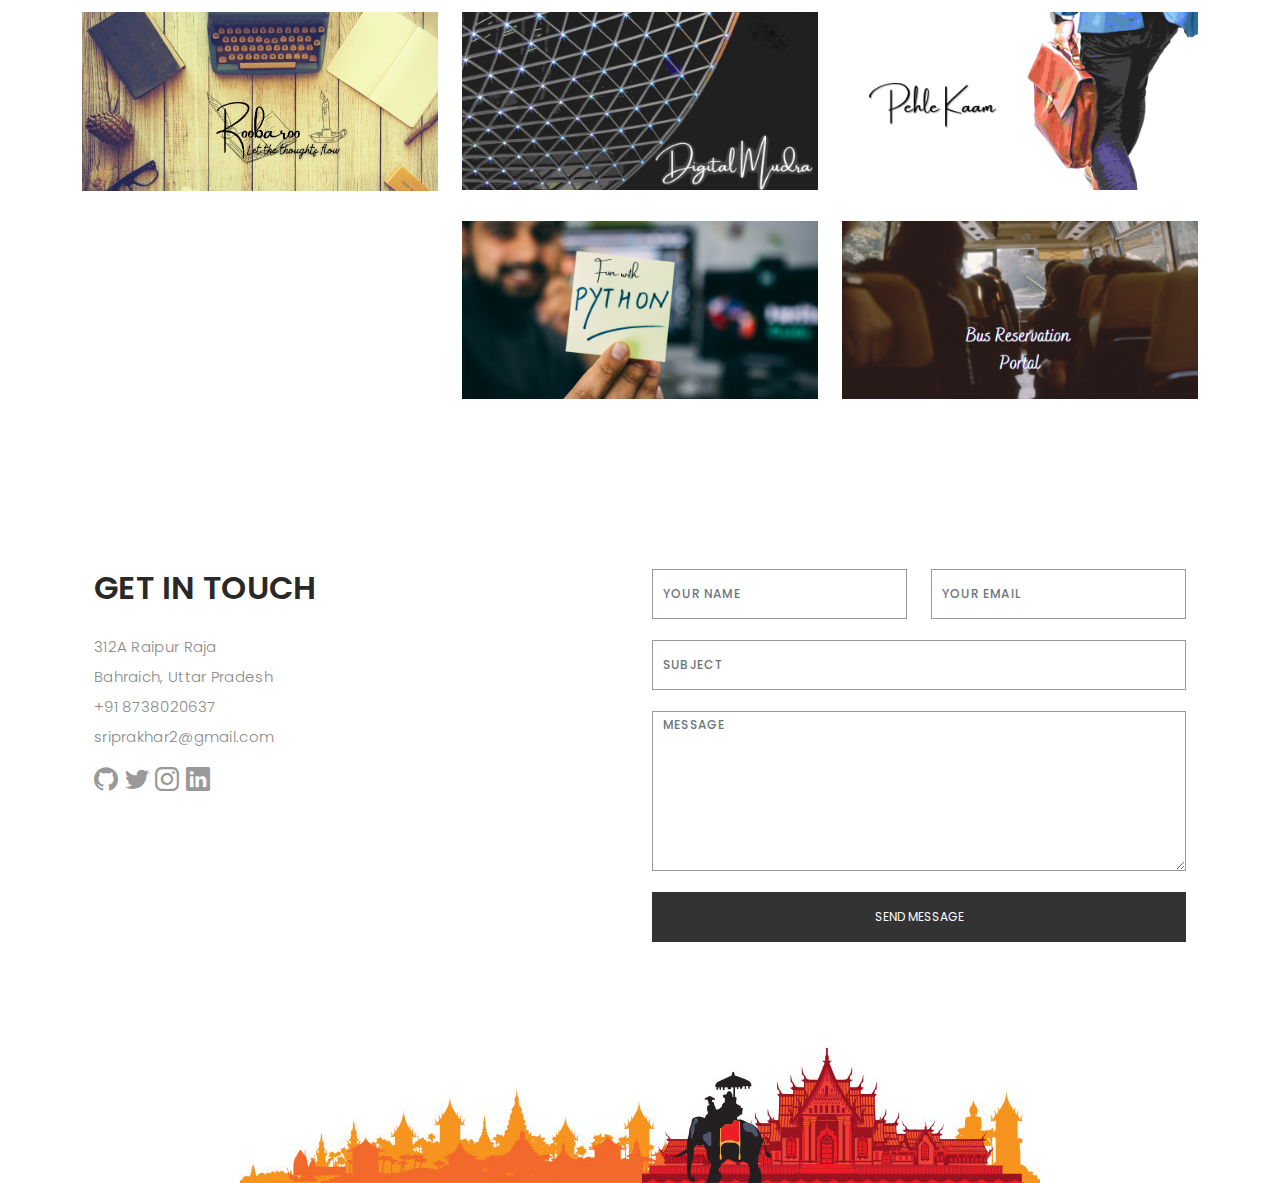
==== commit 15ed7331: "Higher secondary shifted to mid" ====
--- a/docs/index.html
+++ b/docs/index.html
@@ -203,6 +203,17 @@
                   <h4>Senior Secondary School Certificate</h4>
                   <p class="separator">Completed my Higher Secondary Education from <strong>Seventh Day Adventist Inter College</strong> in year 2016.
                   </p>
+                </div>
+              </div>
+            </div>
+
+
+            <div class="col-lg-4 col-md-6">
+              <div class="journal-info">
+                <img src="" class="img-fluid" alt="">
+                <div class="journal-txt">
+                  <h4></h4>
+                  <p class="separator">
                 </div>
               </div>
             </div>
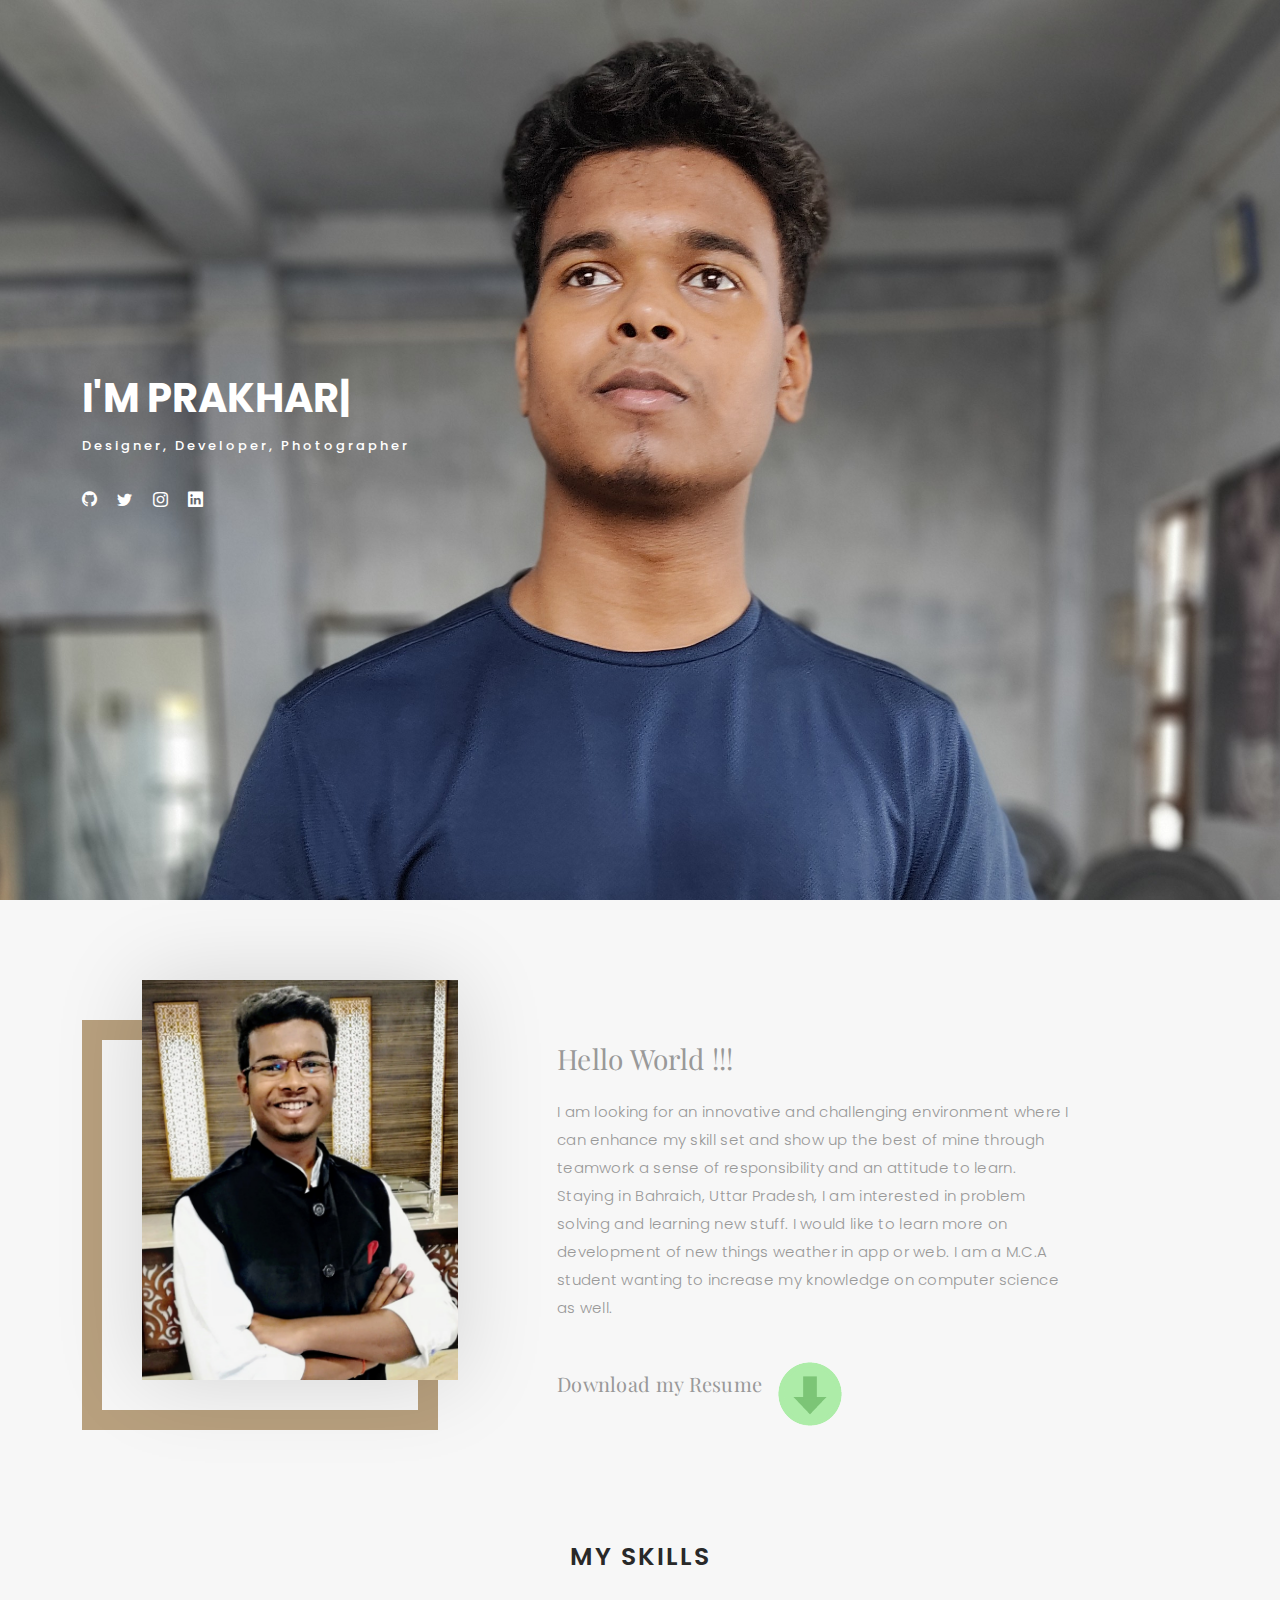
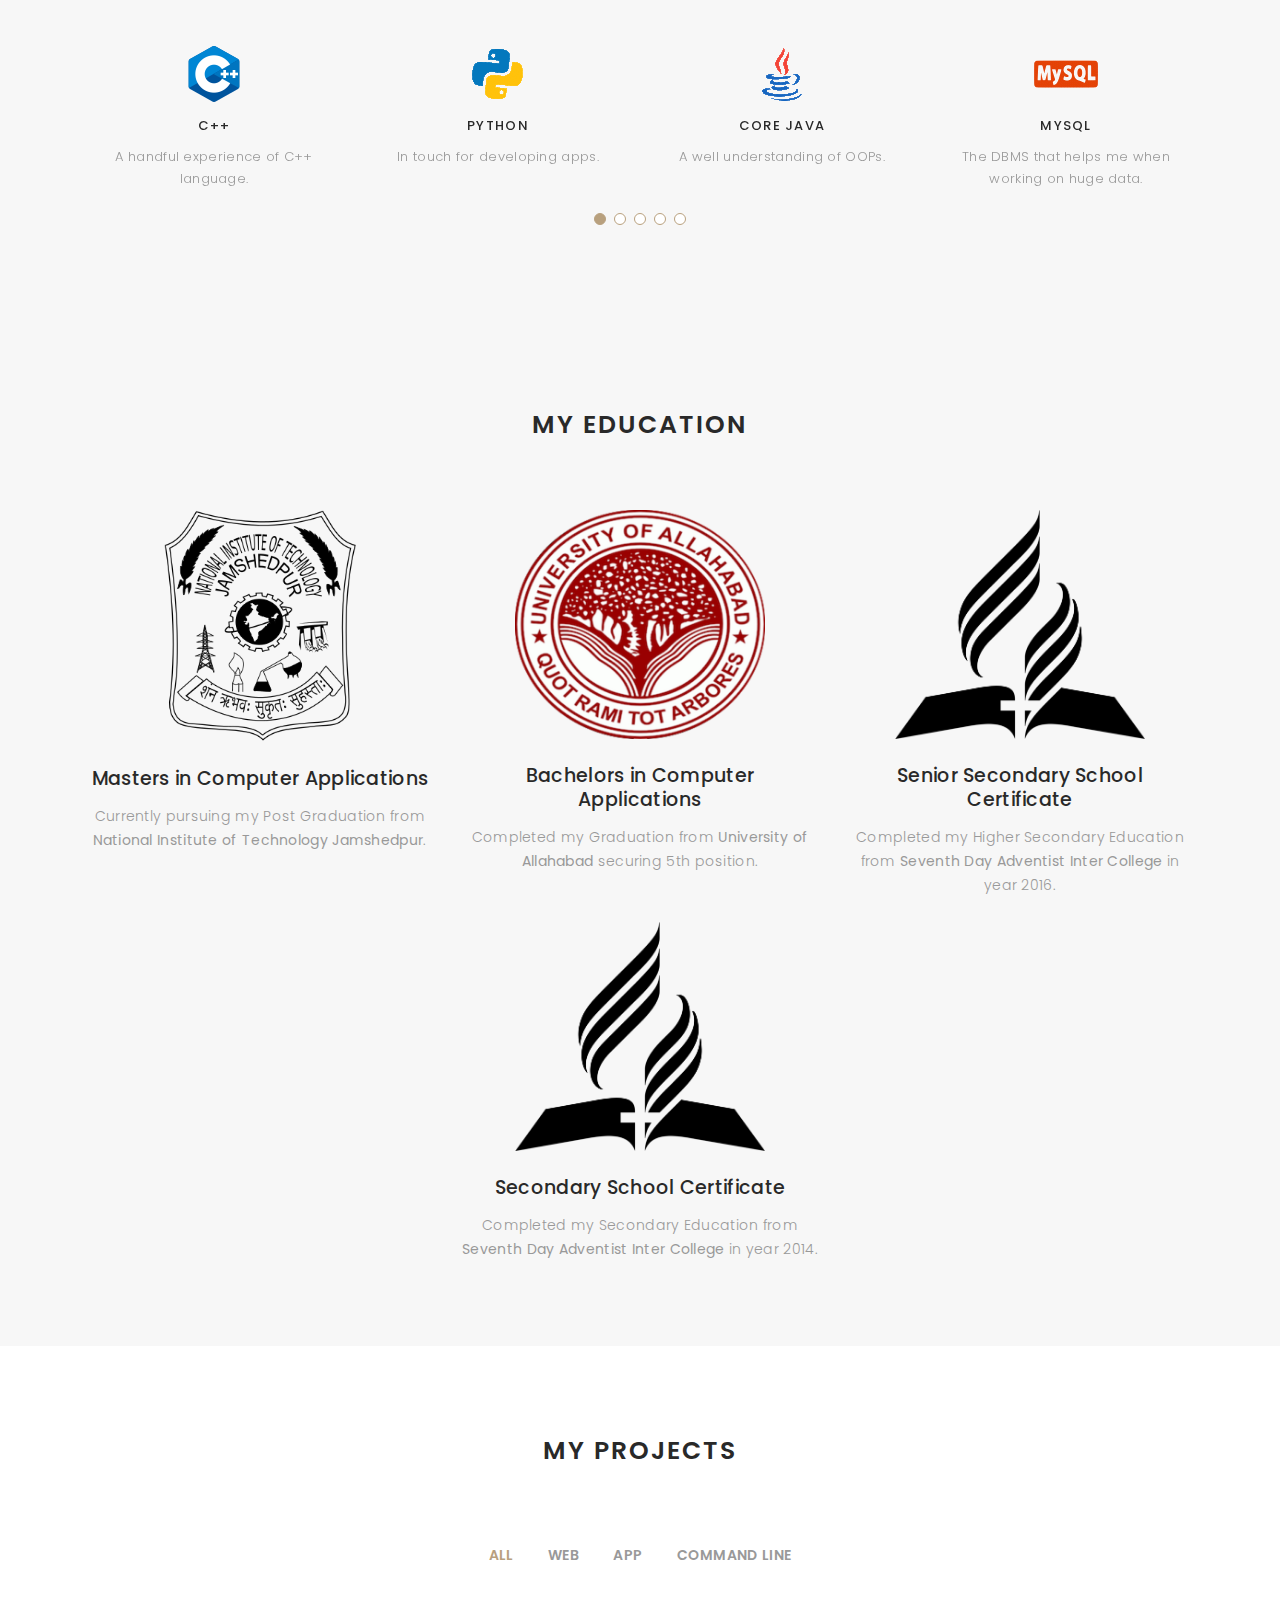
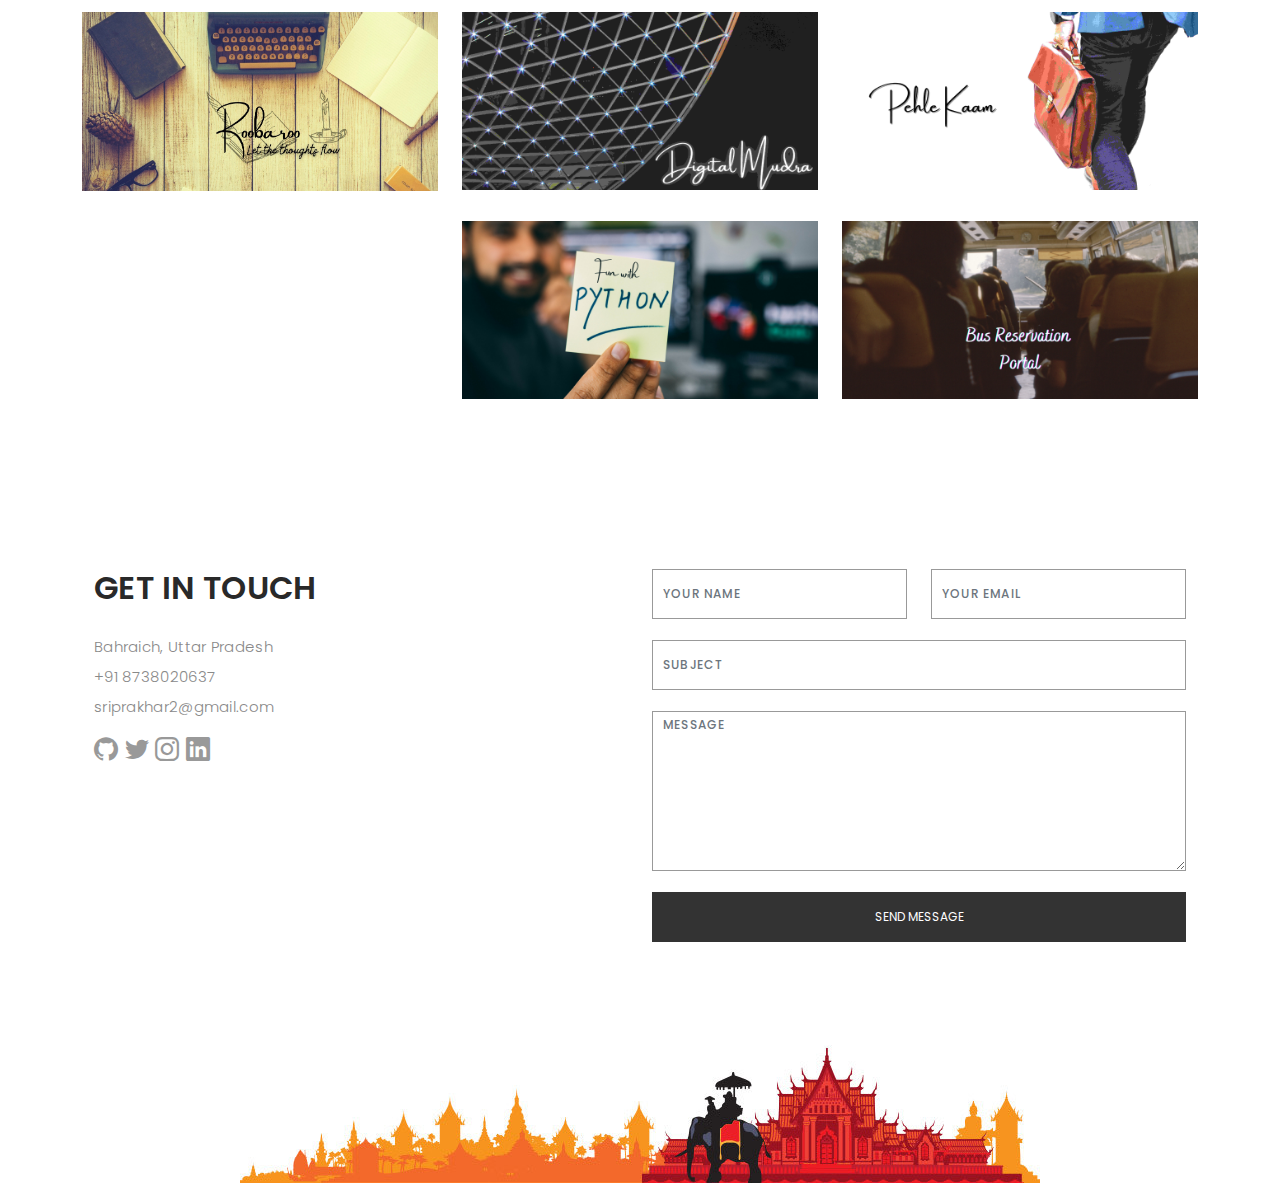
==== commit bd370ade: "Address Uppdated" ====
--- a/docs/index.html
+++ b/docs/index.html
@@ -337,7 +337,7 @@
               <div class="contact-contact">
                 <h2 class="mb-30">GET IN TOUCH</h2>
                 <ul class="contact-details">
-                  <li><span>312A Raipur Raja</span></li>
+                  <!-- <li><span>312A Raipur Raja</span></li> -->
                   <li><span>Bahraich, Uttar Pradesh</span></li>
                   <li><span>+91 8738020637</span></li>
                   <li><span>sriprakhar2@gmail.com</span></li>
